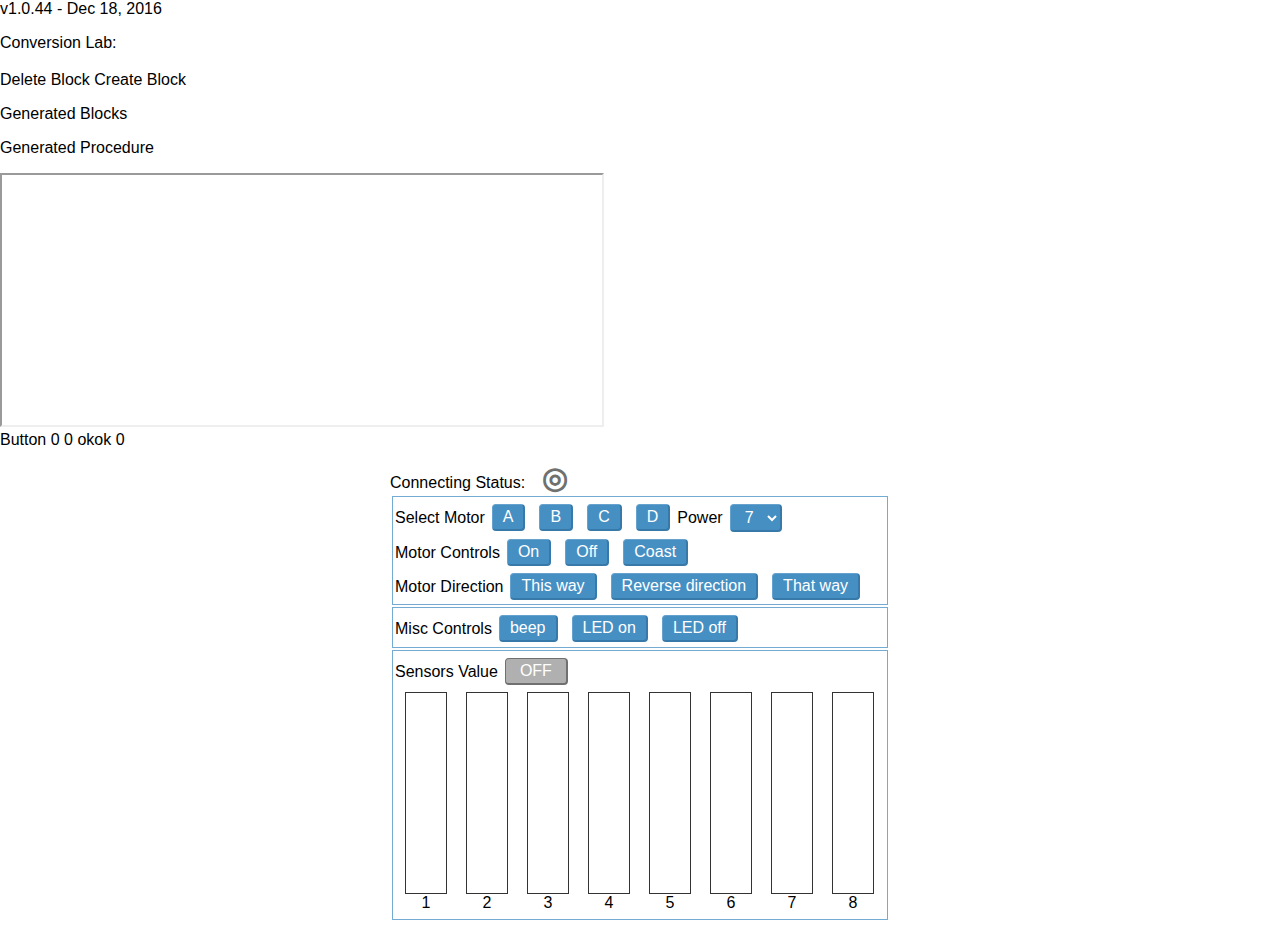
==== index.html @ de9c57f7 "Merge remote-tracking branch 'refs/remotes/origin/master' into gh-pages" ====
<!--
Update : 21 August 2015 - 5:51am
Update : 15 May 2015 - 4:30pm
Update : 3 April 2015 - 9:00am
Update : 27 March 2015 - 3:16pm
Update : 3 February 2015 - 2:18pm
Update : 17 December 2014 - 12:52am
Update : 8 December 2014 - 11:35pm
Update : 18 November 2014 - 6:50pm
Update : 28 October 2014 - 10:45am
Update : 24 October 2014 - 12:15am
Update : 21 October 2014 - 7:30am
Update : 12 September 2014 - 11:28pm
Update : 10 September 2014 - 5:03am
Update : 6 September 2014 - 5:57pm
Update : 2 September 2014 - 2:56am
Update : 29 August 2014 - 5:12am
Update : 19 August 2014 - 11:43pm
Update : 18 August 2014 - 6:38am
Update : 4 August 2014 - 4:36m
Update : 26 July 2014 - 2:28pm


-->

<!DOCTYPE html>
<html>
<head>
  <meta charset="utf-8">
  <meta name="google" value="notranslate">
  <title>Tinker</title>
  <link rel="stylesheet" type="text/css" href="css/common.css">
  <link rel="stylesheet" type="text/css" href="css/style.css">
  <link rel="stylesheet" type="text/css" href="css/spatial.css">
  <link rel="stylesheet" type="text/css" href="css/style.css">
  <link rel="stylesheet" type="text/css" href="css/animate.css">
  <link rel="stylesheet" type="text/css" href="css/tinker.css">

  <script type="text/javascript" src="js/mootools-core-1.3.2.js"></script>
  <script type="text/javascript" src="js/mootools-more-1.3.2.1.js"></script>
  <script type="text/javascript" src="js/Blob.js"></script>
  <script type="text/javascript" src="js/FileSaver.js"></script>
  <script type="text/javascript" src="js/setup.js"></script>

  <script type="text/javascript" src="js/soyutils.js"></script>
  <script type="text/javascript" src="js/common.js"></script>
  <script type="text/javascript" src="js/code.js"></script>
  <script type="text/javascript" src="js/fingerprint2.js"></script>

  <script type="text/javascript" src="js/storage.js"></script>

  <script type="text/javascript" src="js/spatial.js"></script>
  <script type="text/javascript" src="js/tinker.js"></script>
  <!--<script type="text/javascript" src="js/ByteCode.js"></script>-->
  <script type="text/javascript" src="js/init.js"></script>



	<script src="./dist/keyboard.js"></script>

	<script type="text/javascript">

		keyboardJS.bind('=', function(e) {
			console.log('= is pressed');
		});

	</script>


</head>
<body>

<div id="versionNO">v1.0.44 - Dec 18, 2016</div>

<div id="spatialContentTemplate" class="contentSpatial">
	<div class="mainArea">
		<p>Conversion Lab: </p>
		<h3></h3>
		<div class="wrapper spatialWrapper"></div>
	</div>
		<div class="control">
			<a class="deleteBlock">Delete Block</a>
			<a class="submit">Create Block</a>
		</div>
	<div class="procedure">
		<p>Generated Blocks</p>
	</div>
	<div class="exBlock">
		<p>Generated Procedure</p>
		<iframe class="iframe" style="width: 600px; height: 250px;"></iframe>
	</div>
</div>

  <script type="text/javascript">
    document.write(codepage.start({}, null,
        {lang: BlocklyApps.LANG,
         langSrc: BlocklyApps.languagePack()}));
  </script>

  <xml style="display: none">
  <block id="block_control_if_state_change" type="control_if_state_change" inline="false" class="rPiBlocks"></block>
  </xml>


  <category id="rPiBlocks">
    <category name="GoGo <-> Raspberry Pi Communication" class="rPiBlocks">
      <block type="key_value">
        <title name="key_name">Button</title>
        <value name="key_value_input">
          <block type="text"></block>
        </value>
      </block>
      <block type="control_if" id="13" inline="false">
        <value name="condition">
          <block type="key_value" id="14" inline="true">
            <field name="key_name">Button</field>
            <value name="key_value_input">
              <block type="text" id="15">
                <field name="TEXT"></field>
              </block>
            </value>
          </block>
        </value>
      </block>
      <block type="key_value_unrestricted">
        <value name="key_name">
          <block type="text"></block>
        </value>
        <value name="key_value_input">
          <block type="text"></block>
        </value>
      </block>
      <block type="send_string_message">
        <value name="message">
          <block type="text"></block>
        </value>
        <value name="topic">
          <block type="text"></block>
        </value>
      </block>
      <block type="send_number_message">
        <value name="message">
          <block type="math_number" >
            <field name="number">0</field>
          </block>
        </value>
        <value name="topic">
          <block type="text"></block>
        </value>
      </block>
    </category>
    <category name="Cloud Services" class="rPiBlocks">
      <block type="ifttt_trigger">
        <value name="message">
          <block type="math_number" >
            <field name="number">0</field>
          </block>
        </value>
        <value name="topic">
          <block type="text"></block>
        </value>
      </block>
      <block type="ifttt_trigger">
        <value name="message">
          <block type="text" ></block>
        </value>
        <value name="topic">
          <block type="text"></block>
        </value>
      </block>
      <block type="telegram_message">
        <text class="blocklyText">okok</text>
        <value name="message">
          <block type="math_number" >
            <field name="number">0</field>
          </block>
        </value>
      </block>
      <block type="telegram_message">
        <title name="message_type">Message</title>
        <value name="message">
          <block type="text" ></block>
        </value>
      </block>
      <block type="if_telegram_message">
        <value name="key_value_input">
          <block type="text"></block>
        </value>
      </block>
    </category>
    <category name="Text message" class="rPiBlocks">
      <!-- <block type="use_sms"></block> -->
      <block type="send_sms">
        <value name="number">
          <block type="text"></block>
        </value>
        <value name="message">
          <block type="text"></block>
        </value>
      </block>
    </category>
    <category name="Send E-mail" class="rPiBlocks">
      <block type="send_email">
        <value name="email">
          <block type="text"></block>
        </value>
        <value name="title">
          <block type="text"></block>
        </value>
        <value name="body">
          <block type="text"></block>
        </value>
      </block>
    </category>
    <category name="RFID" class="rPiBlocks">
      <block type="userfid"></block>
      <block type="read_from_rfid"></block>
      <block type="write_to_rfid"></block>
    </category>
    <category name="Finger Scan" class="rPiBlocks">
      <block type="use_finer_scan"></block>
      <block type="identify_finger"></block>
      <block type="enroll_finger"></block>
    </category>
    <category name="Camera" class="rPiBlocks">
      <block type="use_camera"></block>
      <block type="close_camera"></block>
      <block type="start_find_face"></block>
      <block type="stop_find_face"></block>
      <block type="found_face"></block>
      <block type="take_snapshot"></block>
      <block type="camera_is_on"></block>
      <block type="find_face_is_on"></block>
    </category>
    <category name="Sound" class="rPiBlocks">
      <block type="play_sound" inline="true">
        <value name="string">
          <block type="text"></block>
        </value>
      </block>
      <block type="stop_sound"></block>
      <block type="say" inline="true">
        <value name="string">
          <block type="text"></block>
        </value>
      </block>
    </category>
    <category name="Image" class="rPiBlocks">
      <block type="show_image" inline="true">
        <value name="string">
          <block type="text"></block>
        </value>
      </block>
      <block type="hide_image"></block>
      <block type="screen_tapped"></block>
    </category>
    <category name="Data recording" class="rPiBlocks">
      <block type="record_as" inline="true">
        <value name="string">
          <block type="text"></block>
        </value>
      </block>
    </category>
  </category>


  <xml id="toolbox" style="display: none">
    <category name="Common Blocks ">
      <block type="math_number" x="-4" y="201">
        <title name="number">500</title>
      </block>
      <block type="input_sensor" x="-9" y="170">
        <title name="sensor">1</title>
      </block>
      <block type="math_equal" id="32" inline="true">
        <field name="cond">&gt;</field>
        <value name="left">
          <block type="input_sensor" id="53">
            <field name="sensor">1</field>
          </block>
        </value>
        <value name="right">
          <block type="math_number" id="68">
            <field name="number">500</field>
          </block>
        </value>
      </block>
      <block type="action_beep" x="40" y="98"></block>
      <block type="display_number">
        <value name="value">
          <block type="math_number">
            <title name="number">1</title>
          </block>
        </value>
      </block>
      <block type="action_wait">
        <value name="NAME">
          <block type="math_number">
            <title name="number">1</title>
          </block>
        </value>
      </block>
      <block type="action_motor" x="26" y="265">
        <title name="a">a</title>
        <title name="b"></title>
        <title name="c"></title>
        <title name="d"></title>
      </block>
      <block type="motor_action_turn" x="34" y="229">
        <title name="turn">on</title>
      </block>
      <block type="motor_action_thisway" x="119" y="159">
        <title name="clockwise">cw</title>
      </block>
      <block type="control_if" inline="false" x="78" y="56">
        <value name="condition">
          <block type="math_equal" id="32" inline="true">
            <field name="cond">&gt;</field>
            <value name="left">
              <block type="input_sensor" id="53">
                <field name="sensor">1</field>
              </block>
            </value>
            <value name="right">
              <block type="math_number" id="68">
                <field name="number">500</field>
              </block>
            </value>
          </block>
        </value>
      </block>
      <block id="block_control_ifelse" type="control_ifelse" inline="false" x="72" y="152">
        <value name="condition">
          <block type="math_equal" id="32" inline="true">
            <field name="cond">&gt;</field>
            <value name="left">
              <block type="input_sensor" id="53">
                <field name="sensor">1</field>
              </block>
            </value>
            <value name="right">
              <block type="math_number" id="68">
                <field name="number">500</field>
              </block>
            </value>
          </block>
        </value>
      </block>
      <!--<block type="control_if_state_change" inline="false" ></block>-->
      <block type="control_forever" x="247" y="450"></block>
    </category>
    <category name=" "></category>
    <category name="Program Control">
      <block type="control_forever" x="94" y="432"></block>
      <block type="control_repeat" inline="true" x="86" y="323">
        <value name="times">
          <block type="math_number">
            <title name="number">10</title>
          </block>
        </value>
      </block>
      <block type="control_if" inline="false" x="78" y="56">
        <value name="condition">
          <block type="math_equal" id="32" inline="true">
            <field name="cond">&gt;</field>
            <value name="left">
              <block type="input_sensor" id="53">
                <field name="sensor">1</field>
              </block>
            </value>
            <value name="right">
              <block type="math_number" id="68">
                <field name="number">500</field>
              </block>
            </value>
          </block>
        </value>
      </block>
      <block id="block_control_ifelse" type="control_ifelse" inline="false" x="72" y="152">
        <value name="condition">
          <block type="math_equal" id="32" inline="true">
            <field name="cond">&gt;</field>
            <value name="left">
              <block type="input_sensor" id="53">
                <field name="sensor">1</field>
              </block>
            </value>
            <value name="right">
              <block type="math_number" id="68">
                <field name="number">500</field>
              </block>
            </value>
          </block>
        </value>
      </block>
      <block type="control_if_state_change" inline="false" >
        <value name="condition">
          <block type="math_equal" id="32" inline="true">
            <field name="cond">&gt;</field>
            <value name="left">
              <block type="input_sensor" id="53">
                <field name="sensor">1</field>
              </block>
            </value>
            <value name="right">
              <block type="math_number" id="68">
                <field name="number">500</field>
              </block>
            </value>
          </block>
        </value>
      </block>
      <block type="control_waituntil" inline="false" x="87" y="274">
        <value name="NAME">
          <block type="math_equal" id="32" inline="true">
            <field name="cond">&gt;</field>
            <value name="left">
              <block type="input_sensor" id="53">
                <field name="sensor">1</field>
              </block>
            </value>
            <value name="right">
              <block type="math_number" id="68">
                <field name="number">500</field>
              </block>
            </value>
          </block>
        </value>
      </block>
      <block type="procedure_stop"></block>
      <block type="action_settickrate">
        <value name="NAME">
          <block type="math_number">
            <title name="number">10</title>
          </block>
        </value>
        <next>
          <block type="control_when_ticked" x="94" y="432"></block>
        </next>
      </block>
      <block type="control_if_ticked" x="94" y="432"></block>
    </category>
    <category name="Math">
      <block type="math_number" x="13" y="10">
        <title name="number">0</title>
      </block>
      <block type="math_random" x="14" y="44"></block>
      <block type="math_equal" inline="true" x="-21" y="92">
        <title name="cond">=</title>
      </block>
      <block type="math_in_between">
        <value name="lower">
          <block type="math_number" >
            <field name="number">0</field>
          </block>
        </value>
        <value name="upper">
          <block type="math_number" >
            <field name="number">100</field>
          </block>
        </value>
      </block>
      <block type="variable_increase_by">
        <value name="increment">
          <block type="math_number" >
            <field name="number">1</field>
          </block>
        </value>
      </block>
      <block type="variable_decrease_by">
        <value name="increment">
          <block type="math_number" >
            <field name="number">1</field>
          </block>
        </value>
      </block>
      <block type="math_operator" inline="true" x="28" y="147">
        <title name="op">+</title>
      </block>
      <block type="math_andor" inline="true" x="35" y="202">
        <title name="andor">and</title>
      </block>
      <block type="math_not" inline="false" x="42" y="257"></block>
    </category>
    <category name="Sensing">
      <block type="input_sensor" x="59" y="49">
        <title name="sensor">1</title>
      </block>
      <block type="control_if" id="3" inline="false">
        <value name="condition">
          <block type="math_equal" id="32" inline="true">
            <field name="cond">&gt;</field>
            <value name="left">
              <block type="input_sensor" id="53">
                <field name="sensor">1</field>
              </block>
            </value>
            <value name="right">
              <block type="math_number" id="68">
                <field name="number">500</field>
              </block>
            </value>
          </block>
        </value>
      </block>
    </category>
    <category name="DC Motor">
      <block type="action_motor" x="133" y="331"></block>
      <block type="action_motor_is_on" x="133" y="331"></block>
      <block type="motor_action_turn" x="122" y="51">
        <title name="turn">on</title>
      </block>
      <!--<block type="motor_action_onfor" x="120" y="102"><title name="second">1</title></block>-->
      <block type="motor_action_onfor">
        <value name="value">
          <block type="math_number">
            <title name="number">1</title>
          </block>
        </value>
      </block>
      <block type="motor_action_thisway" x="119" y="159">
        <title name="clockwise">cw</title>
      </block>
      <block type="motor_action_rd" x="116" y="214"></block>
      <block type="motor_action_power" x="119" y="263">
        <value name="power">
          <block type="math_number">
            <title name="number">100</title>
          </block>
        </value>
      </block>
    </category>
    <category name="Servo Motor">
      <block type="action_motor" x="133" y="331">
        <title name="a">a</title>
        <title name="b"></title>
        <title name="c"></title>
        <title name="d"></title>
      </block>
      <block type="servo_seth" x="116" y="214">
        <value name="heading">
          <block type="math_number">
            <title name="number">10</title>
          </block>
        </value>
      </block>
      <block type="servo_lt" x="116" y="214">
        <value name="heading">
          <block type="math_number">
            <title name="number">10</title>
          </block>
        </value>
      </block>
      <block type="servo_rt" x="116" y="214">
        <value name="heading">
          <block type="math_number">
            <title name="number">10</title>
          </block>
        </value>
      </block>
    </category>
    <category name="Other Actions">
      <block type="action_beep" x="133" y="62"></block>
      <block type="action_led" x="132" y="115">
        <title name="onoff">on</title>
      </block>
    </category>
    <category name="Time">
      <block type="action_wait">
        <value name="NAME">
          <block type="math_number">
            <title name="number">1</title>
          </block>
        </value>
      </block>
      <block type="action_gettimer" x="136" y="231"></block>
      <block type="action_reset_timer" x="136" y="280"></block>
      <block type="action_settickrate">
        <value name="NAME">
          <block type="math_number">
            <title name="number">10</title>
          </block>
        </value>
      </block>
      <block type="action_ticked"></block>
      <block type="action_gettickcount"></block>
      <block type="action_cleartick"></block>
    </category>
    <category name="Infrared Remote Control">
      <block type="input__output__storage_new_ir" x="47" y="379"></block>
      <block type="input__output__storage_get_ir" x="51" y="425"></block>
    </category>
    <category id="addOnModules" name="Add-on Modules">
      <category name="Clock and Calendar Module">
        <block type="clock_date">
          <title name="date">4</title>
        </block>

        <block type="procedures_defreturn" id="24" inline="true" collapsed="true" x="317" y="278">
          <mutation>
            <arg name="start hour"></arg>
            <arg name="start minute"></arg>
            <arg name="end hour"></arg>
            <arg name="end minute"></arg>
          </mutation>
          <field name="NAME">time between</field>
          <statement name="STACK">
            <block type="variables_set" id="25" inline="false">
              <field name="VAR">get hour</field>
              <value name="VALUE">
                <block type="clock_date" id="26">
                  <field name="date">2</field>
                </block>
              </value>
              <next>
                <block type="variables_set" id="27" inline="false">
                  <field name="VAR">get min</field>
                  <value name="VALUE">
                    <block type="clock_date" id="28">
                      <field name="date">1</field>
                    </block>
                  </value>
                </block>
              </next>
            </block>
          </statement>
          <value name="RETURN">
            <block type="math_andor" id="29" inline="true">
              <field name="andor">and</field>
              <value name="left">
                <block type="math_andor" id="30" inline="true">
                  <field name="andor">and</field>
                  <value name="left">
                    <block type="math_equal" id="31" inline="true">
                      <field name="cond">&gt;=</field>
                      <value name="left">
                        <block type="variables_get" id="32">
                          <field name="VAR">get hour</field>
                        </block>
                      </value>
                      <value name="right">
                        <block type="variables_get" id="33">
                          <field name="VAR">start hour</field>
                        </block>
                      </value>
                    </block>
                  </value>
                  <value name="right">
                    <block type="math_equal" id="34" inline="true">
                      <field name="cond">&gt;=</field>
                      <value name="left">
                        <block type="variables_get" id="35">
                          <field name="VAR">get min</field>
                        </block>
                      </value>
                      <value name="right">
                        <block type="variables_get" id="36">
                          <field name="VAR">start minute</field>
                        </block>
                      </value>
                    </block>
                  </value>
                </block>
              </value>
              <value name="right">
                <block type="math_andor" id="37" inline="true">
                  <field name="andor">and</field>
                  <value name="left">
                    <block type="math_equal" id="38" inline="true">
                      <field name="cond">&lt;=</field>
                      <value name="left">
                        <block type="variables_get" id="39">
                          <field name="VAR">get hour</field>
                        </block>
                      </value>
                      <value name="right">
                        <block type="variables_get" id="40">
                          <field name="VAR">end hour</field>
                        </block>
                      </value>
                    </block>
                  </value>
                  <value name="right">
                    <block type="math_equal" id="41" inline="true">
                      <field name="cond">&lt;=</field>
                      <value name="left">
                        <block type="variables_get" id="42">
                          <field name="VAR">get min</field>
                        </block>
                      </value>
                      <value name="right">
                        <block type="variables_get" id="43">
                          <field name="VAR">end minute</field>
                        </block>
                      </value>
                    </block>
                  </value>
                </block>
              </value>
            </block>
          </value>
        </block>
      </category>
      <category name="Display Modlue">
        <block type="display_text">
          <title name="text">text</title>
        </block>
        <block type="display_number">
          <value name="value">
            <block type="math_number">
              <title name="number">1</title>
            </block>
          </value>
        </block>
        <block type="display_movecursor">
          <title name="num">position</title>
        </block>
        <block type="display_clearscreen"></block>
      </category>
      <category name="Voice Recorder">
        <block type="recorder_play"></block>
        <block type="recorder_next"></block>
        <block type="recorder_prev"></block>
        <block type="recorder_select">
          <title name="track">N</title>
        </block>
        <block type="recorder_eraseall"></block>
      </category>
      <category name="I2C Extension">
        <block type="i2c_write" inline="true">
          <value name="value">
            <block type="math_number">
              <title name="number">0</title>
            </block>
          </value>
          <value name="reg_addr">
            <block type="math_number">
              <title name="number">0</title>
            </block>
          </value>
          <value name="i2c_addr">
            <block type="math_number">
              <title name="number">0</title>
            </block>
          </value>
        </block>
        <block type="i2c_read">
          <value name="reg_addr">
            <block type="math_number">
              <title name="number">0</title>
            </block>
          </value>
          <value name="i2c_addr">
            <block type="math_number">
              <title name="number">0</title>
            </block>
          </value>
        </block>
        <block type="procedures_defreturn" id="204" inline="false" collapsed="true" x="-1145" y="-199">
          <mutation></mutation>
          <field name="NAME">temperature (DHT11)</field>
          <statement name="STACK">
            <block type="i2c_write" id="189" inline="true">
              <value name="value">
                <block type="math_number" id="190">
                  <field name="number">11</field>
                </block>
              </value>
              <value name="reg_addr">
                <block type="math_number" id="191">
                  <field name="number">1</field>
                </block>
              </value>
              <value name="i2c_addr">
                <block type="math_number" id="192">
                  <field name="number">192</field>
                </block>
              </value>
              <next>
                <block type="action_wait" id="199" inline="true">
                  <value name="NAME">
                    <block type="math_number" id="200">
                      <field name="number">2</field>
                    </block>
                  </value>
                </block>
              </next>
            </block>
          </statement>
          <value name="RETURN">
            <block type="i2c_read" id="195" inline="true">
              <value name="reg_addr">
                <block type="math_number" id="196">
                  <field name="number">9</field>
                </block>
              </value>
              <value name="i2c_addr">
                <block type="math_number" id="197">
                  <field name="number">192</field>
                </block>
              </value>
            </block>
          </value>
        </block>
        <block type="procedures_defreturn" id="204" inline="false" collapsed="true" x="-1145" y="-199">
          <mutation></mutation>
          <field name="NAME">Relative Humidity (DHT11)</field>
          <statement name="STACK">
            <block type="i2c_write" id="189" inline="true">
              <value name="value">
                <block type="math_number" id="190">
                  <field name="number">11</field>
                </block>
              </value>
              <value name="reg_addr">
                <block type="math_number" id="191">
                  <field name="number">1</field>
                </block>
              </value>
              <value name="i2c_addr">
                <block type="math_number" id="192">
                  <field name="number">192</field>
                </block>
              </value>
              <next>
                <block type="action_wait" id="199" inline="true">
                  <value name="NAME">
                    <block type="math_number" id="200">
                      <field name="number">2</field>
                    </block>
                  </value>
                </block>
              </next>
            </block>
          </statement>
          <value name="RETURN">
            <block type="i2c_read" id="195" inline="true">
              <value name="reg_addr">
                <block type="math_number" id="196">
                  <field name="number">11</field>
                </block>
              </value>
              <value name="i2c_addr">
                <block type="math_number" id="197">
                  <field name="number">192</field>
                </block>
              </value>
            </block>
          </value>
        </block>
        <block type="procedures_defreturn" id="125" inline="false" collapsed="true" x="-12" y="240">
          <mutation></mutation>
          <field name="NAME">Ultrasonic Distance</field>
          <statement name="STACK">
            <block type="i2c_write" id="82" inline="true">
              <value name="value">
                <block type="math_number" id="83">
                  <field name="number">4</field>
                </block>
              </value>
              <value name="reg_addr">
                <block type="math_number" id="84">
                  <field name="number">1</field>
                </block>
              </value>
              <value name="i2c_addr">
                <block type="math_number" id="85">
                  <field name="number">192</field>
                </block>
              </value>
              <next>
                <block type="action_wait" id="86" inline="true">
                  <value name="NAME">
                    <block type="math_number" id="87">
                      <field name="number">5</field>
                    </block>
                  </value>
                </block>
              </next>
            </block>
          </statement>
          <value name="RETURN">
            <block type="math_operator" id="135" inline="true">
              <field name="op">+</field>
              <value name="1stNum">
                <block type="i2c_read" id="89" inline="true">
                  <value name="reg_addr">
                    <block type="math_number" id="90">
                      <field name="number">13</field>
                    </block>
                  </value>
                  <value name="i2c_addr">
                    <block type="math_number" id="91">
                      <field name="number">192</field>
                    </block>
                  </value>
                </block>
              </value>
              <value name="2ndNum">
                <block type="math_operator" id="93" inline="true">
                  <field name="op">×</field>
                  <value name="1stNum">
                    <block type="i2c_read" id="94" inline="true">
                      <value name="reg_addr">
                        <block type="math_number" id="95">
                          <field name="number">14</field>
                        </block>
                      </value>
                      <value name="i2c_addr">
                        <block type="math_number" id="96">
                          <field name="number">192</field>
                        </block>
                      </value>
                    </block>
                  </value>
                  <value name="2ndNum">
                    <block type="math_number" id="97">
                      <field name="number">256</field>
                    </block>
                  </value>
                </block>
              </value>
            </block>
          </value>
        </block>
        <block type="procedures_defreturn" id="125" inline="false" collapsed="true" x="-12" y="240">
          <mutation></mutation>
          <field name="NAME">Waterflow Counter</field>
          <statement name="STACK">
            <block type="i2c_write" id="82" inline="true">
              <value name="value">
                <block type="math_number" id="83">
                  <field name="number">12</field>
                </block>
              </value>
              <value name="reg_addr">
                <block type="math_number" id="84">
                  <field name="number">1</field>
                </block>
              </value>
              <value name="i2c_addr">
                <block type="math_number" id="85">
                  <field name="number">192</field>
                </block>
              </value>
              <next>
                <block type="action_wait" id="86" inline="true">
                  <value name="NAME">
                    <block type="math_number" id="87">
                      <field name="number">5</field>
                    </block>
                  </value>
                </block>
              </next>
            </block>
          </statement>
          <value name="RETURN">
            <block type="math_operator" id="135" inline="true">
              <field name="op">+</field>
              <value name="1stNum">
                <block type="i2c_read" id="89" inline="true">
                  <value name="reg_addr">
                    <block type="math_number" id="90">
                      <field name="number">17</field>
                    </block>
                  </value>
                  <value name="i2c_addr">
                    <block type="math_number" id="91">
                      <field name="number">192</field>
                    </block>
                  </value>
                </block>
              </value>
              <value name="2ndNum">
                <block type="math_operator" id="93" inline="true">
                  <field name="op">×</field>
                  <value name="1stNum">
                    <block type="i2c_read" id="94" inline="true">
                      <value name="reg_addr">
                        <block type="math_number" id="95">
                          <field name="number">18</field>
                        </block>
                      </value>
                      <value name="i2c_addr">
                        <block type="math_number" id="96">
                          <field name="number">192</field>
                        </block>
                      </value>
                    </block>
                  </value>
                  <value name="2ndNum">
                    <block type="math_number" id="97">
                      <field name="number">256</field>
                    </block>
                  </value>
                </block>
              </value>
            </block>
          </value>
        </block>
        <block type="procedures_defreturn" id="683" inline="false" collapsed="true" x="721" y="13">
          <mutation></mutation>
          <field name="NAME">DS18B20 Count</field>
          <statement name="STACK">
            <block type="i2c_write" id="684" inline="true">
              <value name="value">
                <block type="math_number" id="685">
                  <field name="number">14</field>
                </block>
              </value>
              <value name="reg_addr">
                <block type="math_number" id="686">
                  <field name="number">1</field>
                </block>
              </value>
              <value name="i2c_addr">
                <block type="math_number" id="687">
                  <field name="number">192</field>
                </block>
              </value>
              <next>
                <block type="action_wait" id="688" inline="true">
                  <value name="NAME">
                    <block type="math_number" id="689">
                      <field name="number">10</field>
                    </block>
                  </value>
                </block>
              </next>
            </block>
          </statement>
          <value name="RETURN">
            <block type="i2c_read" id="690" inline="true">
              <value name="reg_addr">
                <block type="math_number" id="691">
                  <field name="number">21</field>
                </block>
              </value>
              <value name="i2c_addr">
                <block type="math_number" id="692">
                  <field name="number">192</field>
                </block>
              </value>
            </block>
          </value>
        </block>
        <block type="procedures_defreturn" id="694" inline="false" collapsed="true" x="709" y="173">
          <mutation>
            <arg name="Sensor Index"></arg>
          </mutation>
          <field name="NAME">temperature (DS18B20)</field>
          <statement name="STACK">
            <block type="i2c_write" id="695" inline="true">
              <value name="value">
                <block type="math_number" id="696">
                  <field name="number">14</field>
                </block>
              </value>
              <value name="reg_addr">
                <block type="math_number" id="697">
                  <field name="number">1</field>
                </block>
              </value>
              <value name="i2c_addr">
                <block type="math_number" id="698">
                  <field name="number">192</field>
                </block>
              </value>
              <next>
                <block type="action_wait" id="699" inline="true">
                  <value name="NAME">
                    <block type="math_number" id="700">
                      <field name="number">10</field>
                    </block>
                  </value>
                </block>
              </next>
            </block>
          </statement>
          <value name="RETURN">
            <block type="i2c_read" id="701" inline="true">
              <value name="reg_addr">
                <block type="math_operator" id="702" inline="true">
                  <field name="op">+</field>
                  <value name="1stNum">
                    <block type="math_number" id="703">
                      <field name="number">22</field>
                    </block>
                  </value>
                  <value name="2ndNum">
                    <block type="math_operator" id="704" inline="true">
                      <field name="op">×</field>
                      <value name="1stNum">
                        <block type="variables_get" id="705">
                          <field name="VAR">Sensor Index</field>
                        </block>
                      </value>
                      <value name="2ndNum">
                        <block type="math_number" id="706">
                          <field name="number">2</field>
                        </block>
                      </value>
                    </block>
                  </value>
                </block>
              </value>
              <value name="i2c_addr">
                <block type="math_number" id="707">
                  <field name="number">192</field>
                </block>
              </value>
            </block>
          </value>
        </block>
        <block type="procedures_defreturn" id="60" inline="false" collapsed="true" x="649" y="267">
          <mutation></mutation>
          <field name="NAME">Dust Level</field>
          <statement name="STACK">
            <block type="i2c_write" id="61" inline="true">
              <value name="value">
                <block type="math_number" id="62">
                  <field name="number">15</field>
                </block>
              </value>
              <value name="reg_addr">
                <block type="math_number" id="63">
                  <field name="number">1</field>
                </block>
              </value>
              <value name="i2c_addr">
                <block type="math_number" id="64">
                  <field name="number">192</field>
                </block>
              </value>
              <next>
                <block type="action_wait" id="65" inline="true">
                  <value name="NAME">
                    <block type="math_number" id="66">
                      <field name="number">10</field>
                    </block>
                  </value>
                </block>
              </next>
            </block>
          </statement>
          <value name="RETURN">
            <block type="math_operator" id="67" inline="true">
              <field name="op">+</field>
              <value name="1stNum">
                <block type="i2c_read" id="68" inline="true">
                  <value name="reg_addr">
                    <block type="math_number" id="69">
                      <field name="number">7</field>
                    </block>
                  </value>
                  <value name="i2c_addr">
                    <block type="math_number" id="70">
                      <field name="number">192</field>
                    </block>
                  </value>
                </block>
              </value>
              <value name="2ndNum">
                <block type="math_operator" id="71" inline="true">
                  <field name="op">×</field>
                  <value name="1stNum">
                    <block type="i2c_read" id="72" inline="true">
                      <value name="reg_addr">
                        <block type="math_number" id="73">
                          <field name="number">8</field>
                        </block>
                      </value>
                      <value name="i2c_addr">
                        <block type="math_number" id="74">
                          <field name="number">192</field>
                        </block>
                      </value>
                    </block>
                  </value>
                  <value name="2ndNum">
                    <block type="math_number" id="75">
                      <field name="number">256</field>
                    </block>
                  </value>
                </block>
              </value>
            </block>
          </value>
        </block>
      </category>


    </category>
    <category name=" "></category>
    <category name="Variables" custom="VARIABLE"></category>
    <category name="Procedures" custom="PROCEDURE"></category>
    <category name=" "></category>
    <category name="Examples">
      <category name="GoGo Examples">
        <category name="Beep every 1 second 10 times">
          <block type="control_repeat" inline="true" x="22" y="142">
            <value name="times">
              <block type="math_number">
                <title name="number">10</title>
              </block>
            </value>
            <statement name="do">
              <block type="action_beep">
                <next>
                  <block type="action_wait">
                    <value name="NAME">
                      <block type="math_number">
                        <title name="number">1</title>
                      </block>
                    </value>
                  </block>
                </next>
              </block>
            </statement>
          </block>
        </category>
        <category name="Beep when switch pressed">
          <block type="control_forever" id="144">
            <statement name="do">
              <block type="control_if" id="153" inline="false">
                <value name="condition">
                  <block type="math_equal" id="154" inline="true">
                    <field name="cond">&gt;</field>
                    <value name="left">
                      <block type="input_sensor" id="155">
                        <field name="sensor">1</field>
                      </block>
                    </value>
                    <value name="right">
                      <block type="math_number" id="156">
                        <field name="number">500</field>
                      </block>
                    </value>
                  </block>
                </value>
                <statement name="statement">
                  <block type="action_beep" id="147"></block>
                </statement>
              </block>
            </statement>
          </block>
        </category>
        <category name="Button-set controlling motor">
          <block type="control_forever" id="144">
            <statement name="do">
              <block type="control_if" id="208" inline="false">
                <value name="condition">
                  <block type="math_in_between" id="221" inline="true">
                    <value name="input">
                      <block type="input_sensor" id="210">
                        <field name="sensor">1</field>
                      </block>
                    </value>
                    <value name="lower">
                      <block type="math_number" id="222">
                        <field name="number">450</field>
                      </block>
                    </value>
                    <value name="upper">
                      <block type="math_number" id="223">
                        <field name="number">550</field>
                      </block>
                    </value>
                  </block>
                </value>
                <statement name="statement">
                  <block type="action_motor" id="233">
                    <field name="a">TRUE</field>
                    <field name="b">FALSE</field>
                    <field name="c">FALSE</field>
                    <field name="d">FALSE</field>
                    <next>
                      <block type="motor_action_turn" id="243">
                        <field name="turn">on</field>
                      </block>
                    </next>
                  </block>
                </statement>
              </block>
            </statement>
          </block>
        </category>
        <category name="IR Remote Contol Example">
          <block type="control_forever" id="3">
            <statement name="do">
              <block type="control_if" id="40" inline="false">
                <value name="condition">
                  <block type="input__output__storage_new_ir" id="46"></block>
                </value>
                <statement name="statement">
                  <block type="variables_set" id="49" inline="false">
                    <field name="VAR">command</field>
                    <value name="VALUE">
                      <block type="input__output__storage_get_ir" id="52"></block>
                    </value>
                    <next>
                      <block type="control_if" id="77" inline="false">
                        <value name="condition">
                          <block type="math_equal" id="41" inline="true">
                            <field name="cond">=</field>
                            <value name="left">
                              <block type="variables_get" id="85">
                                <field name="VAR">command</field>
                              </block>
                            </value>
                            <value name="right">
                              <block type="math_number" id="43">
                                <field name="number">1</field>
                              </block>
                            </value>
                          </block>
                        </value>
                        <statement name="statement">
                          <block type="action_beep" id="88"></block>
                        </statement>
                        <next>
                          <block type="control_if" id="89" inline="false">
                            <value name="condition">
                              <block type="math_equal" id="90" inline="true">
                                <field name="cond">=</field>
                                <value name="left">
                                  <block type="variables_get" id="91">
                                    <field name="VAR">command</field>
                                  </block>
                                </value>
                                <value name="right">
                                  <block type="math_number" id="92">
                                    <field name="number">2</field>
                                  </block>
                                </value>
                              </block>
                            </value>
                            <statement name="statement">
                              <block type="action_led" id="96">
                                <field name="onoff">on</field>
                              </block>
                            </statement>
                          </block>
                        </next>
                      </block>
                    </next>
                  </block>
                </statement>
              </block>
            </statement>
          </block>
        </category>
      </category>
      <category name="Raspberry PI Examples">
        <category name="Tap screen to change the display image">
          <block type="control_forever" id="3">
            <statement name="do">
              <block type="control_ifelse" id="4" inline="false">
                <value name="condition">
                  <block type="screen_tapped" id="5"></block>
                </value>
                <statement name="if">
                  <block type="show_image" id="6" inline="true">
                    <value name="string">
                      <block type="text" id="7">
                        <field name="TEXT">pet_smile</field>
                      </block>
                    </value>
                  </block>
                </statement>
                <statement name="else">
                  <block type="show_image" id="8" inline="true">
                    <value name="string">
                      <block type="text" id="9">
                        <field name="TEXT">pet_idle</field>
                      </block>
                    </value>
                  </block>
                </statement>
                <next>
                  <block type="action_wait" id="10" inline="true">
                    <value name="NAME">
                      <block type="math_number" id="11">
                        <field name="number">10</field>
                      </block>
                    </value>
                  </block>
                </next>
              </block>
            </statement>
          </block>
        </category>
        <category name="Face Detection">
          <block type="use_camera" id="142">
            <next>
              <block type="start_find_face" id="143">
                <next>
                  <block type="control_forever" id="144">
                    <statement name="do">
                      <block type="control_if" id="145" inline="false">
                        <value name="condition">
                          <block type="found_face" id="146"></block>
                        </value>
                        <statement name="statement">
                          <block type="take_snapshot" id="147">
                            <next>
                              <block type="show_image" id="148" inline="true">
                                <value name="string">
                                  <block type="text" id="149">
                                    <field name="TEXT">pet_smile</field>
                                  </block>
                                </value>
                                <next>
                                  <block type="say" id="150" inline="true">
                                    <value name="string">
                                      <block type="text" id="151">
                                        <field name="TEXT">Hello James</field>
                                      </block>
                                    </value>
                                    <next>
                                      <block type="action_motor" id="152">
                                        <field name="a">TRUE</field>
                                        <field name="b">FALSE</field>
                                        <field name="c">FALSE</field>
                                        <field name="d">FALSE</field>
                                        <next>
                                          <block type="motor_action_turn" id="153">
                                            <field name="turn">on</field>
                                            <next>
                                              <block type="action_wait" id="154" inline="true">
                                                <value name="NAME">
                                                  <block type="math_number" id="155">
                                                    <field name="number">20</field>
                                                  </block>
                                                </value>
                                                <next>
                                                  <block type="show_image" id="156" inline="true">
                                                    <value name="string">
                                                      <block type="text" id="157">
                                                        <field name="TEXT">pet_idle</field>
                                                      </block>
                                                    </value>
                                                    <next>
                                                      <block type="motor_action_turn" id="158">
                                                        <field name="turn">off</field>
                                                      </block>
                                                    </next>
                                                  </block>
                                                </next>
                                              </block>
                                            </next>
                                          </block>
                                        </next>
                                      </block>
                                    </next>
                                  </block>
                                </next>
                              </block>
                            </next>
                          </block>
                        </statement>
                        <next>
                          <block type="action_wait" id="159" inline="true">
                            <value name="NAME">
                              <block type="math_number" id="160">
                                <field name="number">10</field>
                              </block>
                            </value>
                          </block>
                        </next>
                      </block>
                    </statement>
                  </block>
                </next>
              </block>
            </next>
          </block>
        </category>
        <category name="Text-to-speech">
          <block type="control_forever" id="15">
            <statement name="do">
              <block type="control_if" id="16" inline="false">
                <value name="condition">
                  <block type="screen_tapped" id="17"></block>
                </value>
                <statement name="statement">
                  <block type="show_image" id="18" inline="true">
                    <value name="string">
                      <block type="text" id="19">
                        <field name="TEXT">pet_smile</field>
                      </block>
                    </value>
                    <next>
                      <block type="say" id="20" inline="true">
                        <value name="string">
                          <block type="text" id="21">
                            <field name="TEXT">Hello James</field>
                          </block>
                        </value>
                        <next>
                          <block type="action_motor" id="22">
                            <field name="a">TRUE</field>
                            <field name="b">TRUE</field>
                            <field name="c">FALSE</field>
                            <field name="d">FALSE</field>
                            <next>
                              <block type="motor_action_turn" id="23">
                                <field name="turn">on</field>
                                <next>
                                  <block type="action_wait" id="24" inline="true">
                                    <value name="NAME">
                                      <block type="math_number" id="25">
                                        <field name="number">20</field>
                                      </block>
                                    </value>
                                    <next>
                                      <block type="show_image" id="26" inline="true">
                                        <value name="string">
                                          <block type="text" id="27">
                                            <field name="TEXT">pet_idle</field>
                                          </block>
                                        </value>
                                        <next>
                                          <block type="motor_action_turn" id="28">
                                            <field name="turn">off</field>
                                          </block>
                                        </next>
                                      </block>
                                    </next>
                                  </block>
                                </next>
                              </block>
                            </next>
                          </block>
                        </next>
                      </block>
                    </next>
                  </block>
                </statement>
                <next>
                  <block type="action_wait" id="29" inline="true">
                    <value name="NAME">
                      <block type="math_number" id="30">
                        <field name="number">5</field>
                      </block>
                    </value>
                  </block>
                </next>
              </block>
            </statement>
          </block>
        </category>
        <category name="Data Logging">
          <block type="control_forever" id="91">
            <statement name="do">
              <block type="record_as" id="92" inline="true">
                <value name="expression">
                  <block type="input_sensor" id="93">
                    <field name="sensor">1</field>
                  </block>
                </value>
                <value name="string">
                  <block type="text" id="94">
                    <field name="TEXT">light</field>
                  </block>
                </value>
                <next>
                  <block type="action_wait" id="95" inline="true">
                    <value name="NAME">
                      <block type="math_number" id="96">
                        <field name="number">20</field>
                      </block>
                    </value>
                  </block>
                </next>
              </block>
            </statement>
          </block>
        </category>
        <category name="Gmail">
          <block type="control_forever" id="98">
            <statement name="do">
              <block type="control_if" id="99" inline="false">
                <value name="condition">
                  <block type="math_equal" id="100" inline="true">
                    <field name="cond">&gt;</field>
                    <value name="left">
                      <block type="input_sensor" id="101">
                        <field name="sensor">1</field>
                      </block>
                    </value>
                    <value name="right">
                      <block type="math_number" id="102">
                        <field name="number">500</field>
                      </block>
                    </value>
                  </block>
                </value>
                <statement name="statement">
                  <block type="action_beep" id="103">
                    <next>
                      <block type="send_email" id="104" inline="true">
                        <value name="email">
                          <block type="text" id="105">
                            <field name="TEXT">user@gmail.com</field>
                          </block>
                        </value>
                        <value name="title">
                          <block type="text" id="106">
                            <field name="TEXT">Sensor Report</field>
                          </block>
                        </value>
                        <value name="body">
                          <block type="text" id="107">
                            <field name="TEXT">Humidity Changed</field>
                          </block>
                        </value>
                        <next>
                          <block type="action_wait" id="108" inline="true">
                            <value name="NAME">
                              <block type="math_number" id="109">
                                <field name="number">150</field>
                              </block>
                            </value>
                          </block>
                        </next>
                      </block>
                    </next>
                  </block>
                </statement>
                <next>
                  <block type="action_wait" id="110" inline="true">
                    <value name="NAME">
                      <block type="math_number" id="111">
                        <field name="number">10</field>
                      </block>
                    </value>
                  </block>
                </next>
              </block>
            </statement>
          </block>
        </category>
        <category name="Web UI">
          <block type="control_forever" id="113">
            <statement name="do">
              <block type="control_if" id="114" inline="false">
                <value name="condition">
                  <block type="key_value" id="116" inline="true">
                    <field name="key_name">button</field>
                    <value name="key_value_input">
                      <block type="text" id="117">
                        <field name="TEXT">open</field>
                      </block>
                    </value>
                  </block>
                </value>
                <statement name="statement">
                  <block type="action_motor" id="118">
                    <field name="a">TRUE</field>
                    <field name="b">FALSE</field>
                    <field name="c">FALSE</field>
                    <field name="d">FALSE</field>
                    <next>
                      <block type="motor_action_turn" id="119">
                        <field name="turn">on</field>
                      </block>
                    </next>
                  </block>
                </statement>
                <next>
                  <block type="control_if" id="120" inline="false">
                    <value name="condition">
                      <block type="key_value" id="122" inline="true">
                        <field name="key_name">button</field>
                        <value name="key_value_input">
                          <block type="text" id="123">
                            <field name="TEXT">close</field>
                          </block>
                        </value>
                      </block>
                    </value>
                    <statement name="statement">
                      <block type="action_motor" id="124">
                        <field name="a">TRUE</field>
                        <field name="b">FALSE</field>
                        <field name="c">FALSE</field>
                        <field name="d">FALSE</field>
                        <next>
                          <block type="motor_action_turn" id="125">
                            <field name="turn">off</field>
                          </block>
                        </next>
                      </block>
                    </statement>
                    <next>
                      <block type="control_if" id="126" inline="false">
                        <value name="condition">
                          <block type="key_value" id="128" inline="true">
                            <field name="key_name">switch</field>
                            <value name="key_value_input">
                              <block type="text" id="129">
                                <field name="TEXT">on</field>
                              </block>
                            </value>
                          </block>
                        </value>
                        <statement name="statement">
                          <block type="action_motor" id="130">
                            <field name="a">FALSE</field>
                            <field name="b">TRUE</field>
                            <field name="c">FALSE</field>
                            <field name="d">FALSE</field>
                            <next>
                              <block type="motor_action_turn" id="131">
                                <field name="turn">on</field>
                              </block>
                            </next>
                          </block>
                        </statement>
                        <next>
                          <block type="control_if" id="132" inline="false">
                            <value name="condition">
                              <block type="key_value" id="134" inline="true">
                                <field name="key_name">switch</field>
                                <value name="key_value_input">
                                  <block type="text" id="135">
                                    <field name="TEXT">off</field>
                                  </block>
                                </value>
                              </block>
                            </value>
                            <statement name="statement">
                              <block type="action_motor" id="136">
                                <field name="a">FALSE</field>
                                <field name="b">TRUE</field>
                                <field name="c">FALSE</field>
                                <field name="d">FALSE</field>
                                <next>
                                  <block type="motor_action_turn" id="137">
                                    <field name="turn">off</field>
                                  </block>
                                </next>
                              </block>
                            </statement>
                          </block>
                        </next>
                      </block>
                    </next>
                  </block>
                </next>
              </block>
            </statement>
          </block>
        </category>
        <category name="Speech Recognition">
          <block type="use_camera" id="153">
            <next>
              <block type="control_forever" id="154">
                <statement name="do">
                  <block type="control_if" id="155" inline="false">
                    <value name="condition">
                      <block type="key_value" id="157" inline="true">
                        <field name="key_name">speech</field>
                        <value name="key_value_input">
                          <block type="text" id="158">
                            <field name="TEXT">capture</field>
                          </block>
                        </value>
                      </block>
                    </value>
                    <statement name="statement">
                      <block type="play_sound" id="159" inline="true">
                        <value name="string">
                          <block type="text" id="160">
                            <field name="TEXT">shutter</field>
                          </block>
                        </value>
                        <next>
                          <block type="action_beep" id="161">
                            <next>
                              <block type="take_snapshot" id="162">
                                <next>
                                  <block type="action_wait" id="163" inline="true">
                                    <value name="NAME">
                                      <block type="math_number" id="164">
                                        <field name="number">10</field>
                                      </block>
                                    </value>
                                    <next>
                                      <block type="show_image" id="165" inline="true">
                                        <value name="string">
                                          <block type="text" id="166">
                                            <field name="TEXT">current</field>
                                          </block>
                                        </value>
                                      </block>
                                    </next>
                                  </block>
                                </next>
                              </block>
                            </next>
                          </block>
                        </next>
                      </block>
                    </statement>
                  </block>
                </statement>
              </block>
            </next>
          </block>
        </category>
      </category>
    </category>
    <category name=" "></category>
    <!--<category name="Test"><block type="variables_set"><field name="VAR">k</field></block><block type="variables_get"><field name="VAR">g</field></block></category>-->
    <!--    <category name="Condition Blocks" class="toolGraphBlock"></category><category name="Conversion Blocks" class="toolMappingBlock"></category>
       -->
  </xml>

<div id="gogoMonitor" >
	<!--<div id="gogoMonitorHeader">Gogo Monitor</div>-->
	<!--<div id="gogoMonitorCloseBTN">×</div>-->
	<div id="gogoStatusArea">
		<p>
			Connecting Status: <span id="gogoStatus" class=""></span>
		</p>
		<div class="clearfix"></div>
	</div>
	<div id="motorArea" class="border">
		<div id="selectMotor" style="float: left;">
			<p>Select Motor</p>
			<div id="motorA" class="commandBTN">A</div>
			<div id="motorB" class="commandBTN">B</div>
			<div id="motorC" class="commandBTN">C</div>
			<div id="motorD" class="commandBTN">D</div>
			<div class="clearfix"></div>
		</div>
		<div id="motorPower" style="float: left;">
			<p>Power</p>
			<div id="setMotorPower" style="float: left;">
				<select>
				  <option value="7">7</option>
				  <option value="6">6</option>
				  <option value="5">5</option>
				  <option value="4">4</option>
				  <option value="3">3</option>
				  <option value="2">2</option>
				  <option value="1">1</option>
				</select>
			</div>
			<div class="clearfix"></div>
		</div>
		<div class="clearfix"></div>
		<div id="motorControls">
			<p>Motor Controls</p>
			<div id="motorOn" class="commandBTN">On</div>
			<div id="motorOff" class="commandBTN">Off</div>
			<div id="motorBreak" class="commandBTN">Break</div>
			<div id="motorCoast" class="commandBTN">Coast</div>
			<div class="clearfix"></div>
		</div>
		<div id="motorDirection">
			<p>Motor Direction</p>
			<div id="motorThisway" class="commandBTN">This way</div>
			<div id="motorRD" class="commandBTN">Reverse direction</div>
			<div id="motorThatway" class="commandBTN">That way</div>
			<div class="clearfix"></div>
		</div>
	</div>
	<div id="output" class="border">
		<p>Misc Controls</p>
		<div id="beep" class="commandBTN">beep</div>
		<div id="ledOn" class="commandBTN">LED on</div>
		<div id="ledOff" class="commandBTN">LED off</div>
		<div class="clearfix"></div>
	</div>
	<div id="sensor" class="border">
		<p>Sensors Value</p>
		<div id="sensorOption">
			<div id="sensorOptionBTN" class="commandBTN">OFF</div>
			<div class="clearfix"></div>
		</div>
		<div id="barGraph">
			<div class="sensor" id="sensor1">
				<div class="sensorValue"></div>
				<div class="gate anime2">
					<div class="inner"><div class="sensorValue"></div></div>
				</div>
			</div>
			<div class="sensor" id="sensor2">
				<div class="sensorValue"></div>
				<div class="gate anime2">
					<div class="inner"><div class="sensorValue"></div></div>
				</div>
			</div>
			<div class="sensor" id="sensor3">
				<div class="sensorValue"></div>
				<div class="gate anime2">
					<div class="inner"><div class="sensorValue"></div></div>
				</div>
			</div>
			<div class="sensor" id="sensor4">
				<div class="sensorValue"></div>
				<div class="gate anime2">
					<div class="inner"><div class="sensorValue"></div></div>
				</div>
			</div>
			<div class="sensor" id="sensor5">
				<div class="sensorValue"></div>
				<div class="gate anime2">
					<div class="inner"><div class="sensorValue"></div></div>
				</div>
			</div>
			<div class="sensor" id="sensor6">
				<div class="sensorValue"></div>
				<div class="gate anime2">
					<div class="inner"><div class="sensorValue"></div></div>
				</div>
			</div>
			<div class="sensor" id="sensor7">
				<div class="sensorValue"></div>
				<div class="gate anime2">
					<div class="inner"><div class="sensorValue"></div></div>
				</div>
			</div>
			<div class="sensor" id="sensor8">
				<div class="sensorValue"></div>
				<div class="gate anime2">
					<div class="inner"><div class="sensorValue"></div></div>
				</div>
			</div>
			<div class="clearfix"></div>
			<div id="sensorLabel">
				<div class="label">1</div>
				<div class="label">2</div>
				<div class="label">3</div>
				<div class="label">4</div>
				<div class="label">5</div>
				<div class="label">6</div>
				<div class="label">7</div>
				<div class="label">8</div>
				<div class="clearfix"></div>
			</div>
		</div>
	</div>
</div>



<!--<div id="spatialContentTemplate" class="contentSpatial">
	<div class="mainArea">
		<p>Mapping: ConvertYtoX</p>
		<div class="wrapper spatialWrapper"></div>
		<div class="control">
			<a class="addBlock">Add Block to Workspace</a>
			<a class="submit">Create Block</a>
		</div>
	</div>
	<div class="procedure">
		<p>Mapping Blocks</p>
	</div>
	<div class="exBlock">
		<p>Generated Procedure</p>
		<iframe class="iframe" style="width: 650px; height: 400px;"></iframe>
	</div>
</div>-->

<div id="selectInputPopup" class="mouseEvent displayNone">
	<div class="background "></div>
	<div id="selectInputContainer">
		<div id="selectInputWrapper">
			<h3>Choose Input</h3>
			<div class="wrapper">
				<div class="left">
					<input id="radioPopupSensor" type="radio" name="input" value="sensor" checked /> Sensor,
					<input id="radioPopupSwitch" type="radio" name="input" value="switch"  />Switch
					<p id="inputPopupLeft">
						<input type="radio" name="sensor" value="1" checked /> 1 &nbsp;&nbsp;&nbsp;&nbsp;
						<input type="radio" name="sensor" value="2" /> 2 <br />
						<input type="radio" name="sensor" value="3" /> 3 &nbsp;&nbsp;&nbsp;&nbsp;
						<input type="radio" name="sensor" value="4" /> 4 <br />
						<input type="radio" name="sensor" value="5" /> 5 &nbsp;&nbsp;&nbsp;&nbsp;
						<input type="radio" name="sensor" value="6" /> 6 <br />
						<input type="radio" name="sensor" value="7" /> 7 &nbsp;&nbsp;&nbsp;&nbsp;
						<input type="radio" name="sensor" value="8" /> 8 <br />
					</p>
				</div>
				<div class="right">
					<input id="radioPopupVariable" type="radio" name="input" value="variable" /> Variable
					<p id="inputPopupRight">
						<span>name</span> <input id="inputVariableName" type="text" name="varName" value="" /><br />
						<span>min</span> <input id="inputVariableMin" type="text" name="minInput" value="0"  /> <br />
						<span>max</span> <input id="inputVariableMax" type="text" name="maxInput" value="1024" />
					</p>
				</div>
				<div class="clearfix"></div>
				<div class="bottom">
					<input id="inputPopupConfirm" class="mouseEvent" type="button" name="" value="Confirm" />
					<input id="inputPopupCancel" class="mouseEvent" type="button" name="" value="Cancel" />
				</div>
			</div>

		</div>
	</div>
</div>

</body>


</html>
---- css/tinker.css ----
html, body {
  background-color: #fff;
  margin: 0;
  padding:0;
  overflow: hidden;
  font-family: sans-serif;
}

div {
	position: relative;
}/*

#tab_gogomon, #tab_gogocode, #tab_cvi, #tab_cdi {
	display: none;
}*/

/****  Popup Window  ****/

#selectInputPopup {
	position: fixed;
	top: 0;
	left: 0;
	width: 100%;
	height: 100%;
	background-color: rgba(0, 0, 0, 0.15);
	z-index: 2000;
}

#selectInputPopup .background {
	width: 100%;
	height: 100%;
	position: absolute;
	background-color: rgba(255, 200, 150, .5);
	display: none;
}

#selectInputContainer {
	width: 100%;
	height: 0;
}

#selectInputWrapper {
	margin: 200px auto 0;
	width: 360px;
	height: 200px;
	background-color: rgba(255, 255, 255, 1);
	border: 1px solid #8ae;
	border-radius: 6px;
	/*text-shadow: 2px 2px 5px #000000;*/
	box-shadow: 1px 2px 3px rgba(0, 0, 0, 0.25);
	padding: 10px;
}

#selectInputWrapper h3 {
	margin-bottom: 4px;
}

#selectInputWrapper .wrapper {
	padding-top: 10px;
	border-top: 1px solid #bbb;
}

#selectInputWrapper .left {
	float: left;
	width: 165px;
	border-right: 1px solid #ddd;
	margin-left: 10px;
}

#selectInputWrapper .right {
	float: left;
	width: 160px;
	margin-left: 10px;
}

#selectInputWrapper p {
	margin: 7px;
}

#inputPopupRight span {
	width: 50px;
	display: inline-block;
}

#inputPopupRight input {
	width: 60px;
	border: 1px solid #ddd;
	font-size: 1em;
}

#selectInputWrapper .bottom {
	text-align: center;
	margin-top: 10px;
}

#selectInputWrapper .bottom input {
	margin: 3px 8px;
	font-size: 1.95em;
}

#inputPopupLeft.disabled,
#inputPopupRight.disabled {
	opacity: 0.34;
}

/****  Other  ****/

#warningMessage {
	position: absolute;
	display: block;
	top: 0;
	left: 45%;
	background-color: #f6f6bb;
	padding: 5px 10px;
	z-index: 2000;
	font-size: 13px;
}

.blocklySvg {
  height: 100%;
  width: 100%;
}

.selectNone, .commandBTN {
	-webkit-user-select: none;
	-khtml-user-select: none;
	-moz-user-select: none;
	-ms-user-select: none;
	-o-user-select: none;
	user-select: none;
}

.anime {
	-webkit-transition: all 301ms ease;
	-moz-transition: all 301ms ease;
	-ms-transition: all 301ms ease;
	-o-transition: all 301ms ease;
	transition: all 301ms ease;
}
.anime12 {
	-webkit-transition: all 51ms ease;
	-moz-transition: all 51ms ease;
	-ms-transition: all 51ms ease;
	-o-transition: all 51ms ease;
	transition: all 51ms ease;
}

.c0 {
	display: none;
}

.c10 {
	color: hsl(10, 80%, 30%);
}

.c90 {
	color: hsl(90, 80%, 30%);
}

.c210 {
	color: hsl(210, 80%, 30%);
}

.c250 {
	color: hsl(250, 80%, 30%);
}

.c220 {
	color: hsl(220, 80%, 30%);
}

.c200 {
	color: hsl(200, 80%, 30%);
}

.c120 {
	color: hsl(120, 80%, 30%);
}

.c290 {
	color: hsl(290, 80%, 30%);
}

.c316 {
	color: hsl(316, 80%, 30%);
}

.c330 {
	color: hsl(330, 80%, 30%);
}

.commandBTN, #setMotorPower select {
	position: relative;
	display: block;
	float: right;
	padding: 3px 10px;
	margin:5px 7px 2px;
	/*width: 70px;*/
	text-align: center;
	background-color: #468FC3;
	cursor: pointer;
	color: white;
	border: 2px solid #377AA9;
	border-left: 1px solid #65A2CD;
	border-top: 1px solid #65A2CD;
	-webkit-border-radius: 4px;
	border-radius: 4px;
	/*-webkit-box-shadow:  2px 2px 8px 1px rgba(111, 111, 111, 0.5);
	box-shadow:  2px 2px 8px 1px rgba(111, 111, 111, 0.5);*/
}
.commandBTN:first-child {
	/*margin-left: 10px;*/
}
.commandBTN:hover {
	border-width: 1px;
	border-left-width: 2px;
	border-top-width: 2px;
}
.commandBTN:active {
	border-width: 0px;
	border-left-width: 3px;
	border-top-width: 3px;
	border-color: #94d0fb;
	background-color: #6abefa;
}
#alertCode {
	width: 127px;
}
#xmlCode {
	width: 121px;
	display: none;
}

#alertCode:hover,
#xmlCode:hover {
	/*-webkit-box-shadow:  1px 1px 3px 1px rgba(111, 111, 111, 0.5);
	box-shadow:  1px 1px 3px 1px rgba(111, 111, 111, 0.5);*/
}

/*#alertCode {
	top: 10px;
	right: 15px;
}
#alertCode:hover {
	top: 11px;
	right: 14px;
}

#xmlCode {
	bottom: 15px;
	left: 15px;
}
#xmlCode {
	bottom: 14px;
	left: 16px;
}*/

#showCodeArea {
	position: absolute;
	display: none;
	width: 400px;
	padding: 0px;
	left: 190px;
	bottom: 30px;
	opacity: 0;
	z-index: 50;
	-webkit-box-shadow:  2px 2px 8px 1px rgba(111, 111, 111, 0.5);
	box-shadow:  2px 2px 8px 1px rgba(111, 111, 111, 0.5);
	max-height: 500px;
	z-index: 1000 !important;
	border: 1px solid #333;
	background-color: white;
}

#codeAreaWrapper {
	position: relative;
	overflow-y: scroll;
	max-height: 430px;
}

#codeTextArea {
	/*font-family: sans-serif;*/
	font-family: "Courier New", Courier, mono;
	font-size: 14px;
	width: 370px;
	margin: 8px 15px;
}

#menuArea {
	position: absolute;
	z-index: 50;
	top: 0;
	right: 0;
	overflow: hidden;
	/*width: 700px;*/
	height: 80px;
	-webkit-user-select: none;
	-khtml-user-select: none;
	-moz-user-select: none;
	-ms-user-select: none;
	-o-user-select: none;
	user-select: none;
	/*background-color: #74ABD2;*/

}

#menuContainer {
	position: relative;

	height: 40px;
	background-color: #74ABD2;
	border-bottom: 2px solid #326F9A;
	border-left: 3px solid #93BEDC;
	-webkit-border-bottom-left-radius: 10px;
	-moz-border-radius-bottomleft: 10px;
	border-bottom-left-radius: 10px;
	-webkit-box-shadow:  2px 1px 2px 1px rgba(111, 111, 111, 0.5);
	box-shadow:  2px 1px 2px 1px rgba(111, 111, 111, 0.5);
}
#menuContainer.hide {
	top: -44px;
}

#menuBTN {
	position: absolute;
	top: 40px;
	right: 35px;
	height: 30px;
	width: 120px;
	z-index: 60;
	text-align: center;
	font-size: 1.1em;
	color: white;
	font-weight: bold;
	line-height: 160%;
	cursor: pointer;
	background-color: #74ABD2;
	border-bottom: 2px solid #326F9A;
	border-right:  2px solid #326F9A;
	border-left: 2px solid #93BEDC;
	-webkit-border-bottom-right-radius: 10px;
	-webkit-border-bottom-left-radius: 10px;
	-moz-border-radius-bottomright: 10px;
	-moz-border-radius-bottomleft: 10px;
	border-bottom-right-radius: 10px;
	border-bottom-left-radius: 10px;
	-webkit-box-shadow:  2px 2px 2px 1px rgba(111, 111, 111, 0.5);
	box-shadow:  2px 2px 2px 1px rgba(111, 111, 111, 0.5);
}
#menuBTN:hover {
	padding-top: 4px;
}

.clearfix{ clear:both; visibility: hidden;line-height: 0; height: 0;}
.clearfix:after {
   content: ".";
   visibility: hidden;
   display: block;
   height: 0;
   clear: both;
}

#gogoMonitor {
	/*position: absolute;
	z-index: 1000;
	bottom: 20px;
	left: 200px;
	background-color: white;
	-moz-box-shadow: 1px 1px 7px rgba(15, 51, 90, 0.4);
	-webkit-box-shadow: 1px 1px 7px rgba(15, 51, 90, 0.4);
	box-shadow: 1px 1px 7px rgba(15, 51, 90, 0.4);
	opacity: 1;
	border: 1px solid #333;*/
	width: 500px;
	margin: 10px auto 0;
}

#gogoMonitorHeader,
#gogoCodeHeader {
	position: relative;
	width: 100%;
	height: 25px;
	cursor: move;
	background-color: #54adec;
	border-bottom: 1px solid #ffffff;
	color: white;
	text-align: center;
	line-height: 160%;
}

#gogoMonitorCloseBTN,
#gogoCodeCloseBTN {
	position: absolute;
	top: 0;
	right: 0;
	width: 25px;
	height: 25px;
	background-color: #df5959;
	border-left: 1px solid #ffffff;
	color: white;
	text-align: center;
	font-size: 42px;
	line-height: 40%;
	cursor: pointer;
}

#gogoMonitor .border {
	margin: 2px;
	padding: 2px;
	border: 1px solid #74ABD2;
}

#gogoMonitor .commandBTN {
	position: relative;
	/*display: inline-block;*/
	float: left;
}

#gogoMonitor p {
	padding: 0;
	margin: 0;
	float: left;
	padding-top: 8px;
	line-height: 140%;
}

#gogoStatus {
	/*border: 1px solid #66dd66;*/
	display: inline-box;
	padding: 0 0 0 12px;
	/*margin: 3px;*/
	position: relative;
}
#gogoStatus::after {
	font-weight: bold;
	font-size: 30px;
	position: relative;
	content: "◎";
	color: #6f716f;
}

#gogoStatus.on::after {
	content: "◉";
	color: #29c129;
}

#gogoStatus.connect::after {
	content: "◉";
	color: #FFEB3B;
}

#motorBreak {
	display: none;
}

#selectMotor div.selected {
	background-color: #6abefa;
	color: black;
	border-left-color: #6abefa;
	border-top-color: #6abefa;
}

#setMotorPower select {
	background-color: #468FC3;
	font-size: 16px;
}

#sensorOptionBTN {
	background-color: #b0b0b0;
	border-color: #707070;
	width: 40px;
}

#sensorOptionBTN.selected {
	background-color: #6abefa;
	border-color: #279cef;
}

#output {
	position: relative;
	height: 35px;
}

#sensor {
	position: relative;
}

#sensor .sensor {
	position: relative;
	margin: 5px 9px 0 10px;
	float: left;
	height: 200px;
	width: 40px;
	border: 1px solid #333;
	background-color: #3388cc;
}

#sensor .sensor .gate {
	position: absolute;
	left: 0;
	top: 0;
	width: 100%;
	height: 100%;
	overflow: hidden;
/*	background-color: #38c;*/
}

#sensor .sensor .gate .inner {
	position: absolute;
	left: 0;
	top: 0;
	width: 100%;
	height: 200px;
	background-color: #ffffff;
}

#sensor .sensor .sensorValue {
	position: absolute;
	left: 0;
	bottom: 0;
	width: 100%;
	text-align: center;
	font-weight: bold;
	color: #ffffff;
/*	text-shadow: 0 0 4px #3388cc;*/
/*	-webkit-text-fill-color: white;*/
/*	-webkit-text-stroke-color: #3388cc;*/
/*	-webkit-text-stroke-width: 0.50px;*/
}

#sensor .sensor .gate .sensorValue {
	color: #3388cc;
}

#sensorLabel .label {
	position: relative;
	float: left;
	width: 42px;
	margin: 0 9px 5px 10px;
	text-align: center;
}

#gogoBTN {
	float: none;
	position: absolute;
	left: 0px;
	bottom: 15px;
	z-index: 1000;
}

#alertCode {
	float: none;
	position: absolute;
	left: 0px;
	bottom: 50px;
	z-index: 1000;
}

#byteBTN {
	float: none;
	position: absolute;
	left: 0px;
	bottom: 85px;
	z-index: 1000;
	letter-spacing: -1px;
	text-indent: -1px;
}

#pseudoBTN {
	float: none;
	position: absolute;
	left: 0px;
	bottom: 120px;
	z-index: 1000;
	display: none;
}

.blocklyTooltipText {
	font-size: 11pt !important;
	padding: 5px 10px !important;
	line-height: 140% !important;
}

.blocklyTooltipBackground {
	fill: #e3f1fb !important;
	stroke: #e3f1fb !important;
	stroke-width: 5px !important;
}

.displayNone {
	display: none !important;
	background-color: #e3f1fb;
}
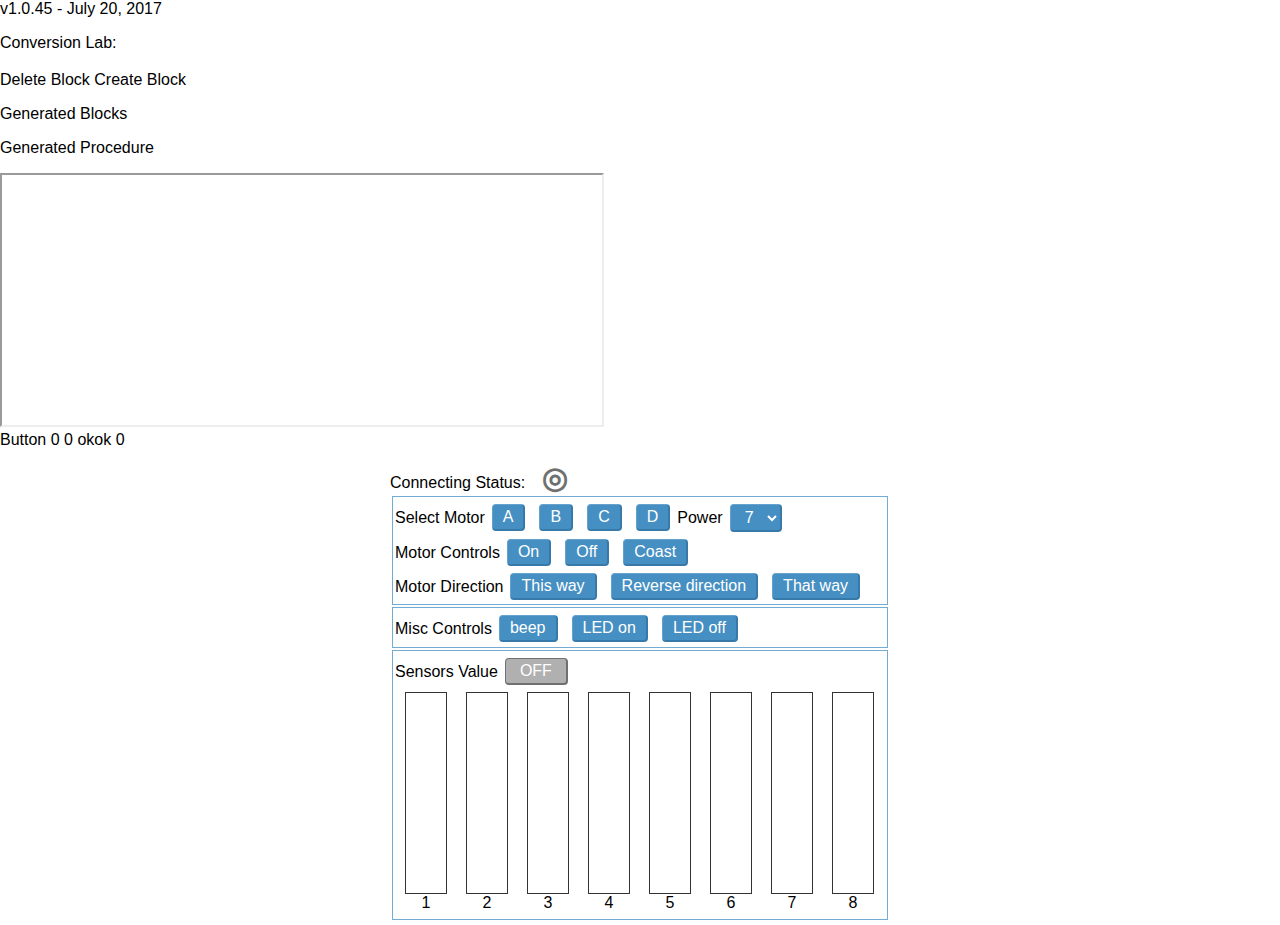
==== commit a3aa6db5: "intkey block added" ====
--- a/index.html
+++ b/index.html
@@ -71,7 +71,7 @@
 </head>
 <body>
 
-<div id="versionNO">v1.0.44 - Dec 18, 2016</div>
+<div id="versionNO">v1.0.45 - July 20, 2017</div>
 
 <div id="spatialContentTemplate" class="contentSpatial">
 	<div class="mainArea">
@@ -131,6 +131,13 @@
           <block type="text"></block>
         </value>
       </block>
+
+      <block type="get_int_value_of_key">
+        <value name="key_name">
+          <block type="text"></block>
+        </value>        
+      </block>
+
       <block type="send_string_message">
         <value name="message">
           <block type="text"></block>
@@ -352,6 +359,14 @@
     </category>
     <category name=" "></category>
     <category name="Program Control">
+    <block type="control_forever_wait" x="94" y="432">
+          <value name="NAME">
+            <block type="math_number" id="11">
+              <field name="number">1</field>
+            </block>
+          </value>
+
+    </block>
       <block type="control_forever" x="94" y="432"></block>
       <block type="control_repeat" inline="true" x="86" y="323">
         <value name="times">
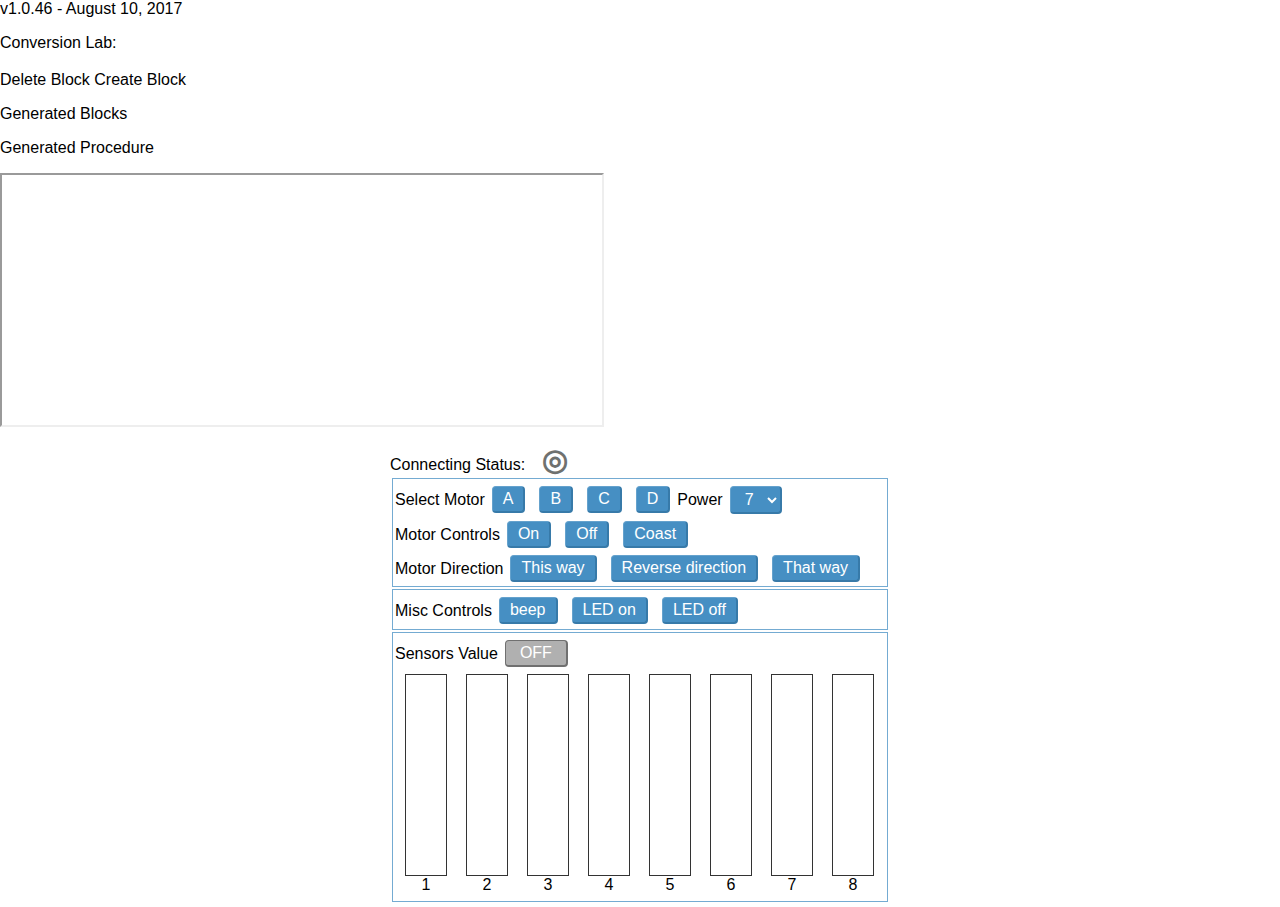
==== commit 3750d243: "v1.0.46 Updated UIs" ====
--- a/index.html
+++ b/index.html
@@ -1,31 +1,6 @@
-
-<!--
-Update : 21 August 2015 - 5:51am
-Update : 15 May 2015 - 4:30pm
-Update : 3 April 2015 - 9:00am
-Update : 27 March 2015 - 3:16pm
-Update : 3 February 2015 - 2:18pm
-Update : 17 December 2014 - 12:52am
-Update : 8 December 2014 - 11:35pm
-Update : 18 November 2014 - 6:50pm
-Update : 28 October 2014 - 10:45am
-Update : 24 October 2014 - 12:15am
-Update : 21 October 2014 - 7:30am
-Update : 12 September 2014 - 11:28pm
-Update : 10 September 2014 - 5:03am
-Update : 6 September 2014 - 5:57pm
-Update : 2 September 2014 - 2:56am
-Update : 29 August 2014 - 5:12am
-Update : 19 August 2014 - 11:43pm
-Update : 18 August 2014 - 6:38am
-Update : 4 August 2014 - 4:36m
-Update : 26 July 2014 - 2:28pm
-
-
--->
-
 <!DOCTYPE html>
 <html>
+
 <head>
   <meta charset="utf-8">
   <meta name="google" value="notranslate">
@@ -57,219 +32,50 @@
 
 
 
-	<script src="./dist/keyboard.js"></script>
-
-	<script type="text/javascript">
-
-		keyboardJS.bind('=', function(e) {
-			console.log('= is pressed');
-		});
-
-	</script>
+  <script src="./dist/keyboard.js"></script>
+
+  <script type="text/javascript">
+    keyboardJS.bind('=', function(e) {
+      console.log('= is pressed');
+    });
+  </script>
 
 
 </head>
+
 <body>
 
-<div id="versionNO">v1.0.45 - July 20, 2017</div>
-
-<div id="spatialContentTemplate" class="contentSpatial">
-	<div class="mainArea">
-		<p>Conversion Lab: </p>
-		<h3></h3>
-		<div class="wrapper spatialWrapper"></div>
-	</div>
-		<div class="control">
-			<a class="deleteBlock">Delete Block</a>
-			<a class="submit">Create Block</a>
-		</div>
-	<div class="procedure">
-		<p>Generated Blocks</p>
-	</div>
-	<div class="exBlock">
-		<p>Generated Procedure</p>
-		<iframe class="iframe" style="width: 600px; height: 250px;"></iframe>
-	</div>
-</div>
+  <div id="versionNO">v1.0.46 - August 10, 2017</div>
+
+  <div id="spatialContentTemplate" class="contentSpatial">
+    <div class="mainArea">
+      <p>Conversion Lab: </p>
+      <h3></h3>
+      <div class="wrapper spatialWrapper"></div>
+    </div>
+    <div class="control">
+      <a class="deleteBlock">Delete Block</a>
+      <a class="submit">Create Block</a>
+    </div>
+    <div class="procedure">
+      <p>Generated Blocks</p>
+    </div>
+    <div class="exBlock">
+      <p>Generated Procedure</p>
+      <iframe class="iframe" style="width: 600px; height: 250px;"></iframe>
+    </div>
+  </div>
 
   <script type="text/javascript">
-    document.write(codepage.start({}, null,
-        {lang: BlocklyApps.LANG,
-         langSrc: BlocklyApps.languagePack()}));
+    document.write(codepage.start({}, null, {
+      lang: BlocklyApps.LANG,
+      langSrc: BlocklyApps.languagePack()
+    }));
   </script>
 
   <xml style="display: none">
-  <block id="block_control_if_state_change" type="control_if_state_change" inline="false" class="rPiBlocks"></block>
+    <block id="block_control_if_state_change" type="control_if_state_change" inline="false" class="rPiBlocks"></block>
   </xml>
-
-
-  <category id="rPiBlocks">
-    <category name="GoGo <-> Raspberry Pi Communication" class="rPiBlocks">
-      <block type="key_value">
-        <title name="key_name">Button</title>
-        <value name="key_value_input">
-          <block type="text"></block>
-        </value>
-      </block>
-      <block type="control_if" id="13" inline="false">
-        <value name="condition">
-          <block type="key_value" id="14" inline="true">
-            <field name="key_name">Button</field>
-            <value name="key_value_input">
-              <block type="text" id="15">
-                <field name="TEXT"></field>
-              </block>
-            </value>
-          </block>
-        </value>
-      </block>
-      <block type="key_value_unrestricted">
-        <value name="key_name">
-          <block type="text"></block>
-        </value>
-        <value name="key_value_input">
-          <block type="text"></block>
-        </value>
-      </block>
-
-      <block type="get_int_value_of_key">
-        <value name="key_name">
-          <block type="text"></block>
-        </value>        
-      </block>
-
-      <block type="send_string_message">
-        <value name="message">
-          <block type="text"></block>
-        </value>
-        <value name="topic">
-          <block type="text"></block>
-        </value>
-      </block>
-      <block type="send_number_message">
-        <value name="message">
-          <block type="math_number" >
-            <field name="number">0</field>
-          </block>
-        </value>
-        <value name="topic">
-          <block type="text"></block>
-        </value>
-      </block>
-    </category>
-    <category name="Cloud Services" class="rPiBlocks">
-      <block type="ifttt_trigger">
-        <value name="message">
-          <block type="math_number" >
-            <field name="number">0</field>
-          </block>
-        </value>
-        <value name="topic">
-          <block type="text"></block>
-        </value>
-      </block>
-      <block type="ifttt_trigger">
-        <value name="message">
-          <block type="text" ></block>
-        </value>
-        <value name="topic">
-          <block type="text"></block>
-        </value>
-      </block>
-      <block type="telegram_message">
-        <text class="blocklyText">okok</text>
-        <value name="message">
-          <block type="math_number" >
-            <field name="number">0</field>
-          </block>
-        </value>
-      </block>
-      <block type="telegram_message">
-        <title name="message_type">Message</title>
-        <value name="message">
-          <block type="text" ></block>
-        </value>
-      </block>
-      <block type="if_telegram_message">
-        <value name="key_value_input">
-          <block type="text"></block>
-        </value>
-      </block>
-    </category>
-    <category name="Text message" class="rPiBlocks">
-      <!-- <block type="use_sms"></block> -->
-      <block type="send_sms">
-        <value name="number">
-          <block type="text"></block>
-        </value>
-        <value name="message">
-          <block type="text"></block>
-        </value>
-      </block>
-    </category>
-    <category name="Send E-mail" class="rPiBlocks">
-      <block type="send_email">
-        <value name="email">
-          <block type="text"></block>
-        </value>
-        <value name="title">
-          <block type="text"></block>
-        </value>
-        <value name="body">
-          <block type="text"></block>
-        </value>
-      </block>
-    </category>
-    <category name="RFID" class="rPiBlocks">
-      <block type="userfid"></block>
-      <block type="read_from_rfid"></block>
-      <block type="write_to_rfid"></block>
-    </category>
-    <category name="Finger Scan" class="rPiBlocks">
-      <block type="use_finer_scan"></block>
-      <block type="identify_finger"></block>
-      <block type="enroll_finger"></block>
-    </category>
-    <category name="Camera" class="rPiBlocks">
-      <block type="use_camera"></block>
-      <block type="close_camera"></block>
-      <block type="start_find_face"></block>
-      <block type="stop_find_face"></block>
-      <block type="found_face"></block>
-      <block type="take_snapshot"></block>
-      <block type="camera_is_on"></block>
-      <block type="find_face_is_on"></block>
-    </category>
-    <category name="Sound" class="rPiBlocks">
-      <block type="play_sound" inline="true">
-        <value name="string">
-          <block type="text"></block>
-        </value>
-      </block>
-      <block type="stop_sound"></block>
-      <block type="say" inline="true">
-        <value name="string">
-          <block type="text"></block>
-        </value>
-      </block>
-    </category>
-    <category name="Image" class="rPiBlocks">
-      <block type="show_image" inline="true">
-        <value name="string">
-          <block type="text"></block>
-        </value>
-      </block>
-      <block type="hide_image"></block>
-      <block type="screen_tapped"></block>
-    </category>
-    <category name="Data recording" class="rPiBlocks">
-      <block type="record_as" inline="true">
-        <value name="string">
-          <block type="text"></block>
-        </value>
-      </block>
-    </category>
-  </category>
 
 
   <xml id="toolbox" style="display: none">
@@ -359,14 +165,14 @@
     </category>
     <category name=" "></category>
     <category name="Program Control">
-    <block type="control_forever_wait" x="94" y="432">
-          <value name="NAME">
-            <block type="math_number" id="11">
-              <field name="number">1</field>
-            </block>
-          </value>
-
-    </block>
+      <block type="control_forever_wait" x="94" y="432">
+        <value name="NAME">
+          <block type="math_number" id="11">
+            <field name="number">1</field>
+          </block>
+        </value>
+
+      </block>
       <block type="control_forever" x="94" y="432"></block>
       <block type="control_repeat" inline="true" x="86" y="323">
         <value name="times">
@@ -409,7 +215,7 @@
           </block>
         </value>
       </block>
-      <block type="control_if_state_change" inline="false" >
+      <block type="control_if_state_change" inline="false">
         <value name="condition">
           <block type="math_equal" id="32" inline="true">
             <field name="cond">&gt;</field>
@@ -466,26 +272,26 @@
       </block>
       <block type="math_in_between">
         <value name="lower">
-          <block type="math_number" >
+          <block type="math_number">
             <field name="number">0</field>
           </block>
         </value>
         <value name="upper">
-          <block type="math_number" >
+          <block type="math_number">
             <field name="number">100</field>
           </block>
         </value>
       </block>
       <block type="variable_increase_by">
         <value name="increment">
-          <block type="math_number" >
+          <block type="math_number">
             <field name="number">1</field>
           </block>
         </value>
       </block>
       <block type="variable_decrease_by">
         <value name="increment">
-          <block type="math_number" >
+          <block type="math_number">
             <field name="number">1</field>
           </block>
         </value>
@@ -523,6 +329,7 @@
     <category name="DC Motor">
       <block type="action_motor" x="133" y="331"></block>
       <block type="action_motor_is_on" x="133" y="331"></block>
+      <block type="action_motor_is_cw"></block>
       <block type="motor_action_turn" x="122" y="51">
         <title name="turn">on</title>
       </block>
@@ -1204,7 +1011,173 @@
           </value>
         </block>
       </category>
-
+    </category>
+    <category id="rPiBlocks" name="Raspberry Pi Commands">
+      <category name="Camera" class="rPiBlocks">
+        <block type="use_camera"></block>
+        <block type="close_camera"></block>
+        <block type="start_find_face"></block>
+        <block type="stop_find_face"></block>
+        <block type="found_face"></block>
+        <block type="take_snapshot"></block>
+        <block type="camera_is_on"></block>
+        <block type="find_face_is_on"></block>
+      </category>
+      <category name="Cloud Services" class="rPiBlocks">
+        <block type="ifttt_trigger">
+          <value name="message">
+            <block type="math_number">
+              <field name="number">0</field>
+            </block>
+          </value>
+          <value name="topic">
+            <block type="text"></block>
+          </value>
+        </block>
+        <block type="ifttt_trigger">
+          <value name="message">
+            <block type="text"></block>
+          </value>
+          <value name="topic">
+            <block type="text"></block>
+          </value>
+        </block>
+        <block type="telegram_message">
+          <text class="blocklyText">okok</text>
+          <value name="message">
+            <block type="math_number">
+              <field name="number">0</field>
+            </block>
+          </value>
+        </block>
+        <block type="telegram_message">
+          <title name="message_type">Message</title>
+          <value name="message">
+            <block type="text"></block>
+          </value>
+        </block>
+        <block type="if_telegram_message">
+          <value name="key_value_input">
+            <block type="text"></block>
+          </value>
+        </block>
+      </category>
+      <category name="Data recording" class="rPiBlocks">
+        <block type="record_as" inline="true">
+          <value name="string">
+            <block type="text"></block>
+          </value>
+        </block>
+      </category>
+      <category name="E-mail" class="rPiBlocks">
+        <block type="send_email">
+          <value name="email">
+            <block type="text"></block>
+          </value>
+          <value name="title">
+            <block type="text"></block>
+          </value>
+          <value name="body">
+            <block type="text"></block>
+          </value>
+        </block>
+      </category>
+      <category name="Finger Scan" class="rPiBlocks">
+        <block type="use_finer_scan"></block>
+        <block type="identify_finger"></block>
+        <block type="enroll_finger"></block>
+      </category>
+      <category name="GoGo <-> Raspberry Pi Communication" class="rPiBlocks">
+        <block type="key_value">
+          <title name="key_name">Button</title>
+          <value name="key_value_input">
+            <block type="text"></block>
+          </value>
+        </block>
+        <block type="control_if" id="13" inline="false">
+          <value name="condition">
+            <block type="key_value" id="14" inline="true">
+              <field name="key_name">Button</field>
+              <value name="key_value_input">
+                <block type="text" id="15">
+                  <field name="TEXT"></field>
+                </block>
+              </value>
+            </block>
+          </value>
+        </block>
+        <block type="key_value_unrestricted">
+          <value name="key_name">
+            <block type="text"></block>
+          </value>
+          <value name="key_value_input">
+            <block type="text"></block>
+          </value>
+        </block>
+
+        <block type="get_int_value_of_key">
+          <value name="key_name">
+            <block type="text"></block>
+          </value>
+        </block>
+
+        <block type="send_string_message">
+          <value name="message">
+            <block type="text"></block>
+          </value>
+          <value name="topic">
+            <block type="text"></block>
+          </value>
+        </block>
+        <block type="send_number_message">
+          <value name="message">
+            <block type="math_number">
+              <field name="number">0</field>
+            </block>
+          </value>
+          <value name="topic">
+            <block type="text"></block>
+          </value>
+        </block>
+      </category>
+      <category name="Image" class="rPiBlocks">
+        <block type="show_image" inline="true">
+          <value name="string">
+            <block type="text"></block>
+          </value>
+        </block>
+        <block type="hide_image"></block>
+        <block type="screen_tapped"></block>
+      </category>
+      <category name="RFID" class="rPiBlocks">
+        <block type="userfid"></block>
+        <block type="read_from_rfid"></block>
+        <block type="write_to_rfid"></block>
+      </category>
+      <category name="Sound" class="rPiBlocks">
+        <block type="play_sound" inline="true">
+          <value name="string">
+            <block type="text"></block>
+          </value>
+        </block>
+        <block type="stop_sound"></block>
+        <block type="say" inline="true">
+          <value name="string">
+            <block type="text"></block>
+          </value>
+        </block>
+      </category>
+      <category name="Text message" class="rPiBlocks">
+        <!-- <block type="use_sms"></block> -->
+        <block type="send_sms">
+          <value name="number">
+            <block type="text"></block>
+          </value>
+          <value name="message">
+            <block type="text"></block>
+          </value>
+        </block>
+      </category>
 
     </category>
     <category name=" "></category>
@@ -1834,28 +1807,28 @@
        -->
   </xml>
 
-<div id="gogoMonitor" >
-	<!--<div id="gogoMonitorHeader">Gogo Monitor</div>-->
-	<!--<div id="gogoMonitorCloseBTN">×</div>-->
-	<div id="gogoStatusArea">
-		<p>
-			Connecting Status: <span id="gogoStatus" class=""></span>
-		</p>
-		<div class="clearfix"></div>
-	</div>
-	<div id="motorArea" class="border">
-		<div id="selectMotor" style="float: left;">
-			<p>Select Motor</p>
-			<div id="motorA" class="commandBTN">A</div>
-			<div id="motorB" class="commandBTN">B</div>
-			<div id="motorC" class="commandBTN">C</div>
-			<div id="motorD" class="commandBTN">D</div>
-			<div class="clearfix"></div>
-		</div>
-		<div id="motorPower" style="float: left;">
-			<p>Power</p>
-			<div id="setMotorPower" style="float: left;">
-				<select>
+  <div id="gogoMonitor">
+    <!--<div id="gogoMonitorHeader">Gogo Monitor</div>-->
+    <!--<div id="gogoMonitorCloseBTN">×</div>-->
+    <div id="gogoStatusArea">
+      <p>
+        Connecting Status: <span id="gogoStatus" class=""></span>
+      </p>
+      <div class="clearfix"></div>
+    </div>
+    <div id="motorArea" class="border">
+      <div id="selectMotor" style="float: left;">
+        <p>Select Motor</p>
+        <div id="motorA" class="commandBTN">A</div>
+        <div id="motorB" class="commandBTN">B</div>
+        <div id="motorC" class="commandBTN">C</div>
+        <div id="motorD" class="commandBTN">D</div>
+        <div class="clearfix"></div>
+      </div>
+      <div id="motorPower" style="float: left;">
+        <p>Power</p>
+        <div id="setMotorPower" style="float: left;">
+          <select>
 				  <option value="7">7</option>
 				  <option value="6">6</option>
 				  <option value="5">5</option>
@@ -1864,107 +1837,123 @@
 				  <option value="2">2</option>
 				  <option value="1">1</option>
 				</select>
-			</div>
-			<div class="clearfix"></div>
-		</div>
-		<div class="clearfix"></div>
-		<div id="motorControls">
-			<p>Motor Controls</p>
-			<div id="motorOn" class="commandBTN">On</div>
-			<div id="motorOff" class="commandBTN">Off</div>
-			<div id="motorBreak" class="commandBTN">Break</div>
-			<div id="motorCoast" class="commandBTN">Coast</div>
-			<div class="clearfix"></div>
-		</div>
-		<div id="motorDirection">
-			<p>Motor Direction</p>
-			<div id="motorThisway" class="commandBTN">This way</div>
-			<div id="motorRD" class="commandBTN">Reverse direction</div>
-			<div id="motorThatway" class="commandBTN">That way</div>
-			<div class="clearfix"></div>
-		</div>
-	</div>
-	<div id="output" class="border">
-		<p>Misc Controls</p>
-		<div id="beep" class="commandBTN">beep</div>
-		<div id="ledOn" class="commandBTN">LED on</div>
-		<div id="ledOff" class="commandBTN">LED off</div>
-		<div class="clearfix"></div>
-	</div>
-	<div id="sensor" class="border">
-		<p>Sensors Value</p>
-		<div id="sensorOption">
-			<div id="sensorOptionBTN" class="commandBTN">OFF</div>
-			<div class="clearfix"></div>
-		</div>
-		<div id="barGraph">
-			<div class="sensor" id="sensor1">
-				<div class="sensorValue"></div>
-				<div class="gate anime2">
-					<div class="inner"><div class="sensorValue"></div></div>
-				</div>
-			</div>
-			<div class="sensor" id="sensor2">
-				<div class="sensorValue"></div>
-				<div class="gate anime2">
-					<div class="inner"><div class="sensorValue"></div></div>
-				</div>
-			</div>
-			<div class="sensor" id="sensor3">
-				<div class="sensorValue"></div>
-				<div class="gate anime2">
-					<div class="inner"><div class="sensorValue"></div></div>
-				</div>
-			</div>
-			<div class="sensor" id="sensor4">
-				<div class="sensorValue"></div>
-				<div class="gate anime2">
-					<div class="inner"><div class="sensorValue"></div></div>
-				</div>
-			</div>
-			<div class="sensor" id="sensor5">
-				<div class="sensorValue"></div>
-				<div class="gate anime2">
-					<div class="inner"><div class="sensorValue"></div></div>
-				</div>
-			</div>
-			<div class="sensor" id="sensor6">
-				<div class="sensorValue"></div>
-				<div class="gate anime2">
-					<div class="inner"><div class="sensorValue"></div></div>
-				</div>
-			</div>
-			<div class="sensor" id="sensor7">
-				<div class="sensorValue"></div>
-				<div class="gate anime2">
-					<div class="inner"><div class="sensorValue"></div></div>
-				</div>
-			</div>
-			<div class="sensor" id="sensor8">
-				<div class="sensorValue"></div>
-				<div class="gate anime2">
-					<div class="inner"><div class="sensorValue"></div></div>
-				</div>
-			</div>
-			<div class="clearfix"></div>
-			<div id="sensorLabel">
-				<div class="label">1</div>
-				<div class="label">2</div>
-				<div class="label">3</div>
-				<div class="label">4</div>
-				<div class="label">5</div>
-				<div class="label">6</div>
-				<div class="label">7</div>
-				<div class="label">8</div>
-				<div class="clearfix"></div>
-			</div>
-		</div>
-	</div>
-</div>
-
-
-
-<!--<div id="spatialContentTemplate" class="contentSpatial">
+        </div>
+        <div class="clearfix"></div>
+      </div>
+      <div class="clearfix"></div>
+      <div id="motorControls">
+        <p>Motor Controls</p>
+        <div id="motorOn" class="commandBTN">On</div>
+        <div id="motorOff" class="commandBTN">Off</div>
+        <div id="motorBreak" class="commandBTN">Break</div>
+        <div id="motorCoast" class="commandBTN">Coast</div>
+        <div class="clearfix"></div>
+      </div>
+      <div id="motorDirection">
+        <p>Motor Direction</p>
+        <div id="motorThisway" class="commandBTN">This way</div>
+        <div id="motorRD" class="commandBTN">Reverse direction</div>
+        <div id="motorThatway" class="commandBTN">That way</div>
+        <div class="clearfix"></div>
+      </div>
+    </div>
+    <div id="output" class="border">
+      <p>Misc Controls</p>
+      <div id="beep" class="commandBTN">beep</div>
+      <div id="ledOn" class="commandBTN">LED on</div>
+      <div id="ledOff" class="commandBTN">LED off</div>
+      <div class="clearfix"></div>
+    </div>
+    <div id="sensor" class="border">
+      <p>Sensors Value</p>
+      <div id="sensorOption">
+        <div id="sensorOptionBTN" class="commandBTN">OFF</div>
+        <div class="clearfix"></div>
+      </div>
+      <div id="barGraph">
+        <div class="sensor" id="sensor1">
+          <div class="sensorValue"></div>
+          <div class="gate anime2">
+            <div class="inner">
+              <div class="sensorValue"></div>
+            </div>
+          </div>
+        </div>
+        <div class="sensor" id="sensor2">
+          <div class="sensorValue"></div>
+          <div class="gate anime2">
+            <div class="inner">
+              <div class="sensorValue"></div>
+            </div>
+          </div>
+        </div>
+        <div class="sensor" id="sensor3">
+          <div class="sensorValue"></div>
+          <div class="gate anime2">
+            <div class="inner">
+              <div class="sensorValue"></div>
+            </div>
+          </div>
+        </div>
+        <div class="sensor" id="sensor4">
+          <div class="sensorValue"></div>
+          <div class="gate anime2">
+            <div class="inner">
+              <div class="sensorValue"></div>
+            </div>
+          </div>
+        </div>
+        <div class="sensor" id="sensor5">
+          <div class="sensorValue"></div>
+          <div class="gate anime2">
+            <div class="inner">
+              <div class="sensorValue"></div>
+            </div>
+          </div>
+        </div>
+        <div class="sensor" id="sensor6">
+          <div class="sensorValue"></div>
+          <div class="gate anime2">
+            <div class="inner">
+              <div class="sensorValue"></div>
+            </div>
+          </div>
+        </div>
+        <div class="sensor" id="sensor7">
+          <div class="sensorValue"></div>
+          <div class="gate anime2">
+            <div class="inner">
+              <div class="sensorValue"></div>
+            </div>
+          </div>
+        </div>
+        <div class="sensor" id="sensor8">
+          <div class="sensorValue"></div>
+          <div class="gate anime2">
+            <div class="inner">
+              <div class="sensorValue"></div>
+            </div>
+          </div>
+        </div>
+        <div class="clearfix"></div>
+        <div id="sensorLabel">
+          <div class="label">1</div>
+          <div class="label">2</div>
+          <div class="label">3</div>
+          <div class="label">4</div>
+          <div class="label">5</div>
+          <div class="label">6</div>
+          <div class="label">7</div>
+          <div class="label">8</div>
+          <div class="clearfix"></div>
+        </div>
+      </div>
+    </div>
+  </div>
+
+
+
+  <!--<div id="spatialContentTemplate" class="contentSpatial">
 	<div class="mainArea">
 		<p>Mapping: ConvertYtoX</p>
 		<div class="wrapper spatialWrapper"></div>
@@ -1982,44 +1971,44 @@
 	</div>
 </div>-->
 
-<div id="selectInputPopup" class="mouseEvent displayNone">
-	<div class="background "></div>
-	<div id="selectInputContainer">
-		<div id="selectInputWrapper">
-			<h3>Choose Input</h3>
-			<div class="wrapper">
-				<div class="left">
-					<input id="radioPopupSensor" type="radio" name="input" value="sensor" checked /> Sensor,
-					<input id="radioPopupSwitch" type="radio" name="input" value="switch"  />Switch
-					<p id="inputPopupLeft">
-						<input type="radio" name="sensor" value="1" checked /> 1 &nbsp;&nbsp;&nbsp;&nbsp;
-						<input type="radio" name="sensor" value="2" /> 2 <br />
-						<input type="radio" name="sensor" value="3" /> 3 &nbsp;&nbsp;&nbsp;&nbsp;
-						<input type="radio" name="sensor" value="4" /> 4 <br />
-						<input type="radio" name="sensor" value="5" /> 5 &nbsp;&nbsp;&nbsp;&nbsp;
-						<input type="radio" name="sensor" value="6" /> 6 <br />
-						<input type="radio" name="sensor" value="7" /> 7 &nbsp;&nbsp;&nbsp;&nbsp;
-						<input type="radio" name="sensor" value="8" /> 8 <br />
-					</p>
-				</div>
-				<div class="right">
-					<input id="radioPopupVariable" type="radio" name="input" value="variable" /> Variable
-					<p id="inputPopupRight">
-						<span>name</span> <input id="inputVariableName" type="text" name="varName" value="" /><br />
-						<span>min</span> <input id="inputVariableMin" type="text" name="minInput" value="0"  /> <br />
-						<span>max</span> <input id="inputVariableMax" type="text" name="maxInput" value="1024" />
-					</p>
-				</div>
-				<div class="clearfix"></div>
-				<div class="bottom">
-					<input id="inputPopupConfirm" class="mouseEvent" type="button" name="" value="Confirm" />
-					<input id="inputPopupCancel" class="mouseEvent" type="button" name="" value="Cancel" />
-				</div>
-			</div>
-
-		</div>
-	</div>
-</div>
+  <div id="selectInputPopup" class="mouseEvent displayNone">
+    <div class="background "></div>
+    <div id="selectInputContainer">
+      <div id="selectInputWrapper">
+        <h3>Choose Input</h3>
+        <div class="wrapper">
+          <div class="left">
+            <input id="radioPopupSensor" type="radio" name="input" value="sensor" checked /> Sensor,
+            <input id="radioPopupSwitch" type="radio" name="input" value="switch" />Switch
+            <p id="inputPopupLeft">
+              <input type="radio" name="sensor" value="1" checked /> 1 &nbsp;&nbsp;&nbsp;&nbsp;
+              <input type="radio" name="sensor" value="2" /> 2 <br />
+              <input type="radio" name="sensor" value="3" /> 3 &nbsp;&nbsp;&nbsp;&nbsp;
+              <input type="radio" name="sensor" value="4" /> 4 <br />
+              <input type="radio" name="sensor" value="5" /> 5 &nbsp;&nbsp;&nbsp;&nbsp;
+              <input type="radio" name="sensor" value="6" /> 6 <br />
+              <input type="radio" name="sensor" value="7" /> 7 &nbsp;&nbsp;&nbsp;&nbsp;
+              <input type="radio" name="sensor" value="8" /> 8 <br />
+            </p>
+          </div>
+          <div class="right">
+            <input id="radioPopupVariable" type="radio" name="input" value="variable" /> Variable
+            <p id="inputPopupRight">
+              <span>name</span> <input id="inputVariableName" type="text" name="varName" value="" /><br />
+              <span>min</span> <input id="inputVariableMin" type="text" name="minInput" value="0" /> <br />
+              <span>max</span> <input id="inputVariableMax" type="text" name="maxInput" value="1024" />
+            </p>
+          </div>
+          <div class="clearfix"></div>
+          <div class="bottom">
+            <input id="inputPopupConfirm" class="mouseEvent" type="button" name="" value="Confirm" />
+            <input id="inputPopupCancel" class="mouseEvent" type="button" name="" value="Cancel" />
+          </div>
+        </div>
+
+      </div>
+    </div>
+  </div>
 
 </body>
 
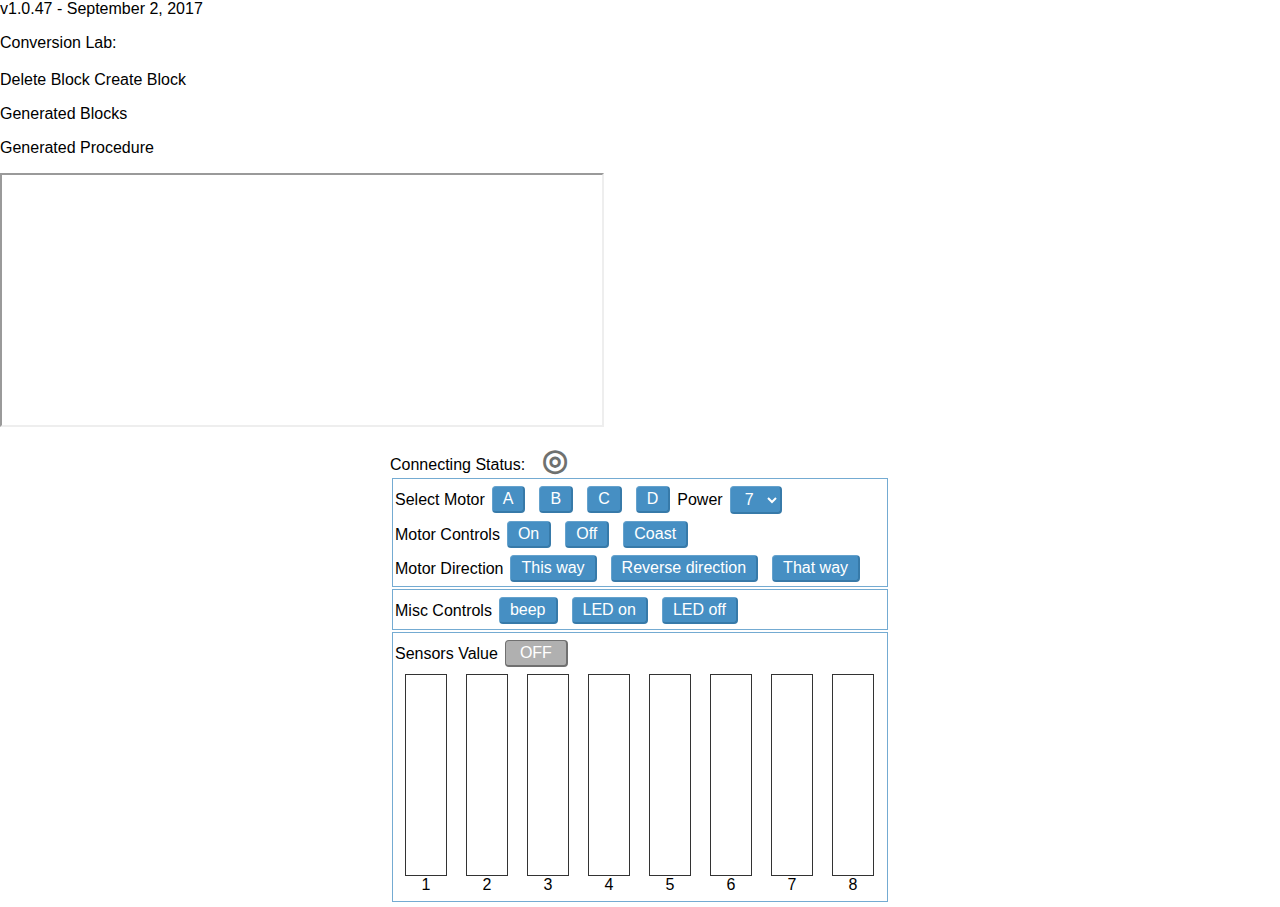
==== commit 661cbf7a: "- Fixed a procedure named "time between" - Added a new "Import" button" ====
--- a/index.html
+++ b/index.html
@@ -45,7 +45,7 @@
 
 <body>
 
-  <div id="versionNO">v1.0.46 - August 10, 2017</div>
+  <div id="versionNO">v1.0.47 - September 2, 2017</div>
 
   <div id="spatialContentTemplate" class="contentSpatial">
     <div class="mainArea">
@@ -419,7 +419,7 @@
           <title name="date">4</title>
         </block>
 
-        <block type="procedures_defreturn" id="24" inline="true" collapsed="true" x="317" y="278">
+        <block type="procedures_defreturn" inline="true" collapsed="true" x="277" y="181">
           <mutation>
             <arg name="start hour"></arg>
             <arg name="start minute"></arg>
@@ -428,96 +428,134 @@
           </mutation>
           <field name="NAME">time between</field>
           <statement name="STACK">
-            <block type="variables_set" id="25" inline="false">
-              <field name="VAR">get hour</field>
-              <value name="VALUE">
-                <block type="clock_date" id="26">
-                  <field name="date">2</field>
-                </block>
-              </value>
-              <next>
-                <block type="variables_set" id="27" inline="false">
-                  <field name="VAR">get min</field>
+            <block type="control_ifelse" id="588" inline="false">
+              <value name="condition">
+                <block type="math_equal" id="589" inline="true">
+                  <field name="cond">=</field>
+                  <value name="left">
+                    <block type="clock_date" id="590">
+                      <field name="date">2</field>
+                    </block>
+                  </value>
+                  <value name="right">
+                    <block type="variables_get" id="591">
+                      <field name="VAR">start hour</field>
+                    </block>
+                  </value>
+                </block>
+              </value>
+              <statement name="if">
+                <block type="variables_set" id="592" inline="false">
+                  <field name="VAR">is_started</field>
                   <value name="VALUE">
-                    <block type="clock_date" id="28">
-                      <field name="date">1</field>
-                    </block>
-                  </value>
-                </block>
-              </next>
-            </block>
-          </statement>
-          <value name="RETURN">
-            <block type="math_andor" id="29" inline="true">
-              <field name="andor">and</field>
-              <value name="left">
-                <block type="math_andor" id="30" inline="true">
-                  <field name="andor">and</field>
-                  <value name="left">
-                    <block type="math_equal" id="31" inline="true">
+                    <block type="math_equal" id="593" inline="true">
                       <field name="cond">&gt;=</field>
                       <value name="left">
-                        <block type="variables_get" id="32">
-                          <field name="VAR">get hour</field>
+                        <block type="clock_date" id="594">
+                          <field name="date">1</field>
                         </block>
                       </value>
                       <value name="right">
-                        <block type="variables_get" id="33">
+                        <block type="variables_get" id="595">
+                          <field name="VAR">start minute</field>
+                        </block>
+                      </value>
+                    </block>
+                  </value>
+                </block>
+              </statement>
+              <statement name="else">
+                <block type="variables_set" id="596" inline="false">
+                  <field name="VAR">is_started</field>
+                  <value name="VALUE">
+                    <block type="math_equal" id="597" inline="true">
+                      <field name="cond">&gt;</field>
+                      <value name="left">
+                        <block type="clock_date" id="598">
+                          <field name="date">2</field>
+                        </block>
+                      </value>
+                      <value name="right">
+                        <block type="variables_get" id="599">
                           <field name="VAR">start hour</field>
                         </block>
                       </value>
                     </block>
                   </value>
-                  <value name="right">
-                    <block type="math_equal" id="34" inline="true">
-                      <field name="cond">&gt;=</field>
+                </block>
+              </statement>
+              <next>
+                <block type="control_ifelse" id="600" inline="false">
+                  <value name="condition">
+                    <block type="math_equal" id="601" inline="true">
+                      <field name="cond">=</field>
                       <value name="left">
-                        <block type="variables_get" id="35">
-                          <field name="VAR">get min</field>
+                        <block type="clock_date" id="602">
+                          <field name="date">2</field>
                         </block>
                       </value>
                       <value name="right">
-                        <block type="variables_get" id="36">
-                          <field name="VAR">start minute</field>
-                        </block>
-                      </value>
-                    </block>
-                  </value>
-                </block>
-              </value>
-              <value name="right">
-                <block type="math_andor" id="37" inline="true">
-                  <field name="andor">and</field>
-                  <value name="left">
-                    <block type="math_equal" id="38" inline="true">
-                      <field name="cond">&lt;=</field>
-                      <value name="left">
-                        <block type="variables_get" id="39">
-                          <field name="VAR">get hour</field>
-                        </block>
-                      </value>
-                      <value name="right">
-                        <block type="variables_get" id="40">
+                        <block type="variables_get" id="603">
                           <field name="VAR">end hour</field>
                         </block>
                       </value>
                     </block>
                   </value>
-                  <value name="right">
-                    <block type="math_equal" id="41" inline="true">
-                      <field name="cond">&lt;=</field>
-                      <value name="left">
-                        <block type="variables_get" id="42">
-                          <field name="VAR">get min</field>
+                  <statement name="if">
+                    <block type="variables_set" id="604" inline="false">
+                      <field name="VAR">is_ended</field>
+                      <value name="VALUE">
+                        <block type="math_equal" id="605" inline="true">
+                          <field name="cond">&lt;=</field>
+                          <value name="left">
+                            <block type="clock_date" id="606">
+                              <field name="date">1</field>
+                            </block>
+                          </value>
+                          <value name="right">
+                            <block type="variables_get" id="607">
+                              <field name="VAR">start minute</field>
+                            </block>
+                          </value>
                         </block>
                       </value>
-                      <value name="right">
-                        <block type="variables_get" id="43">
-                          <field name="VAR">end minute</field>
+                    </block>
+                  </statement>
+                  <statement name="else">
+                    <block type="variables_set" id="608" inline="false">
+                      <field name="VAR">is_ended</field>
+                      <value name="VALUE">
+                        <block type="math_equal" id="609" inline="true">
+                          <field name="cond">&lt;</field>
+                          <value name="left">
+                            <block type="clock_date" id="610">
+                              <field name="date">2</field>
+                            </block>
+                          </value>
+                          <value name="right">
+                            <block type="variables_get" id="611">
+                              <field name="VAR">start hour</field>
+                            </block>
+                          </value>
                         </block>
                       </value>
                     </block>
-                  </value>
+                  </statement>
+                </block>
+              </next>
+            </block>
+          </statement>
+          <value name="RETURN">
+            <block type="math_andor" id="612" inline="true">
+              <field name="andor">and</field>
+              <value name="left">
+                <block type="variables_get" id="613">
+                  <field name="VAR">is_started</field>
+                </block>
+              </value>
+              <value name="right">
+                <block type="variables_get" id="614">
+                  <field name="VAR">is_ended</field>
                 </block>
               </value>
             </block>
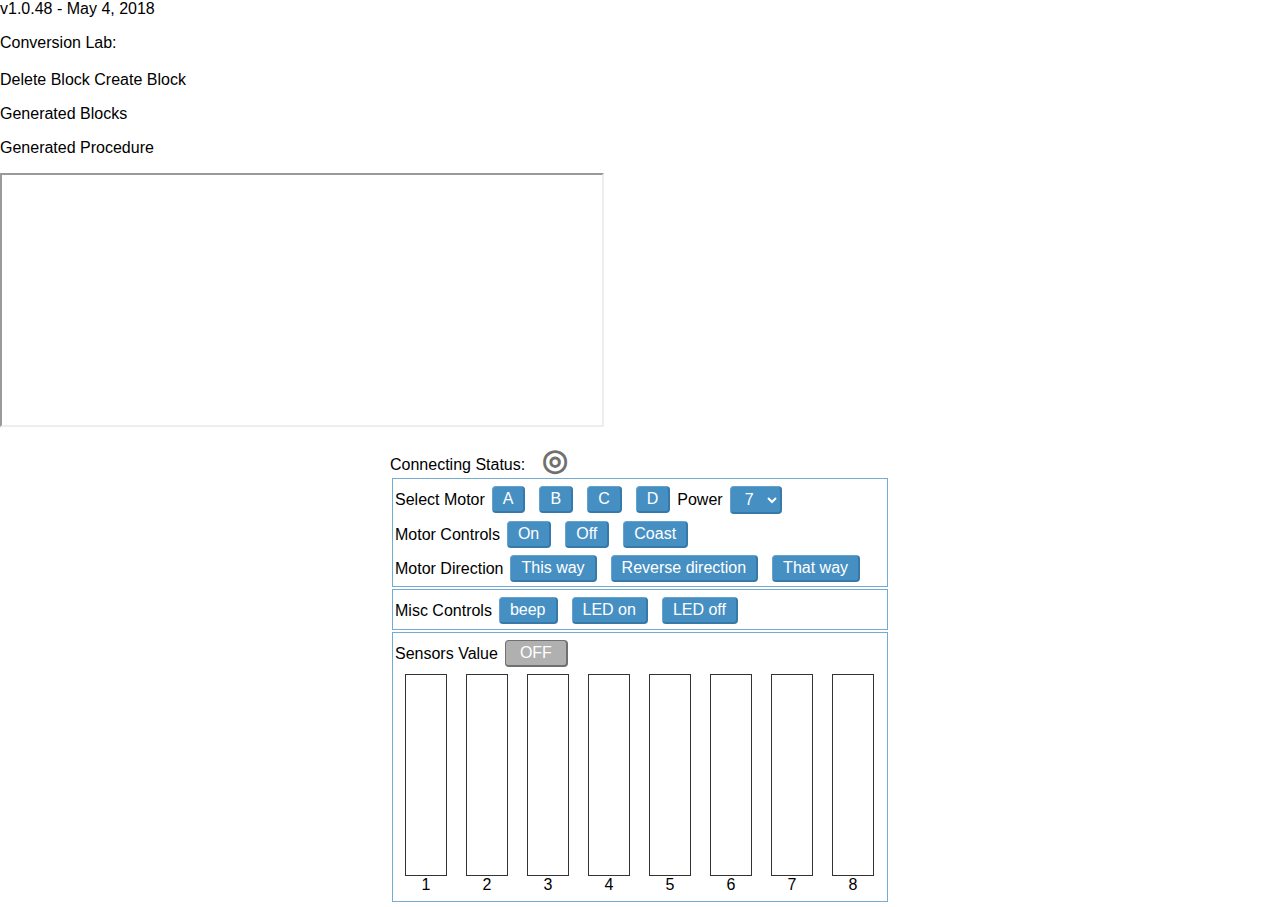
==== commit 3b561aad: "update version" ====
--- a/index.html
+++ b/index.html
@@ -45,7 +45,7 @@
 
 <body>
 
-  <div id="versionNO">v1.0.47 - September 2, 2017</div>
+  <div id="versionNO">v1.0.48 - May 4, 2018</div>
 
   <div id="spatialContentTemplate" class="contentSpatial">
     <div class="mainArea">
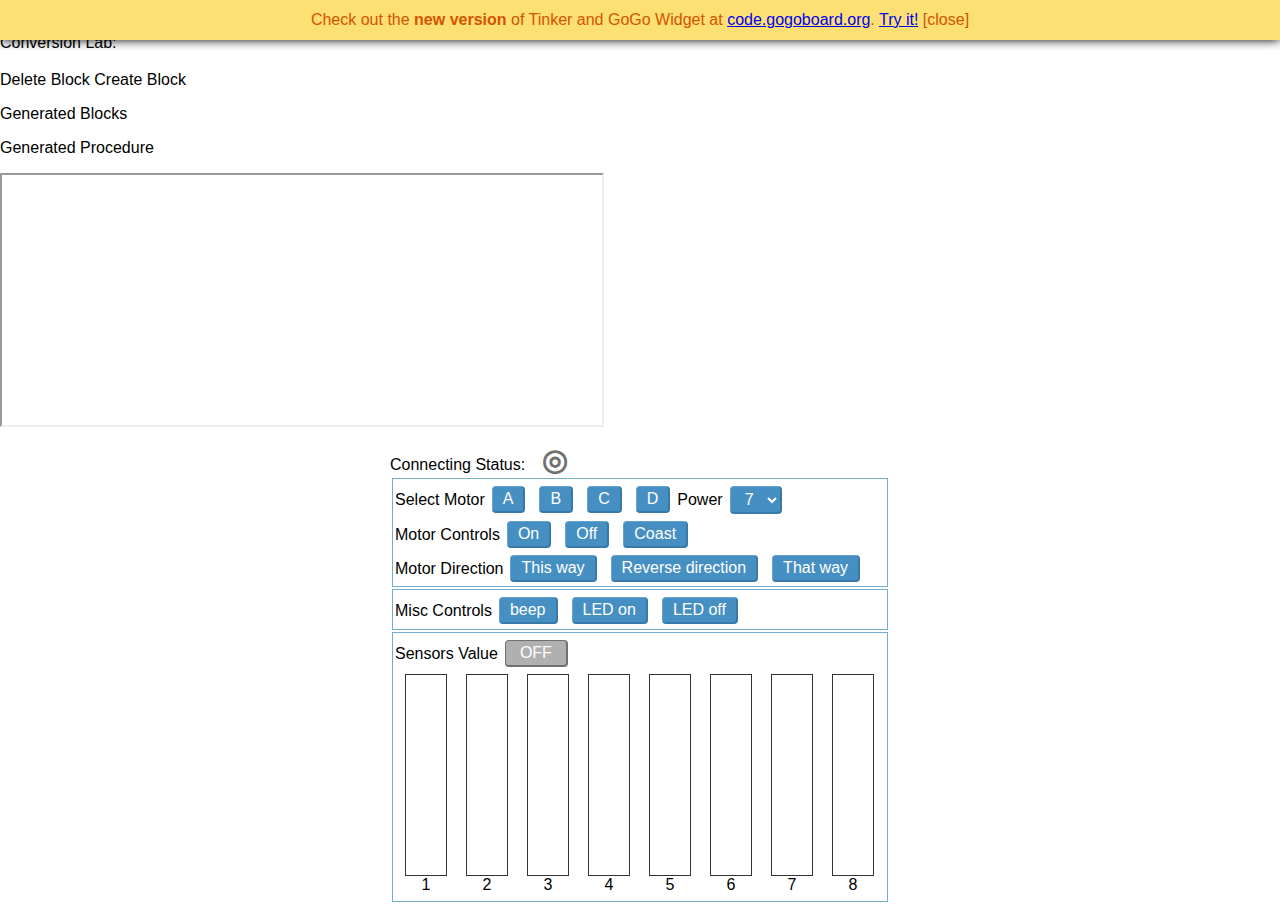
==== commit eefc70ad: "Added new version alert" ====
--- a/index.html
+++ b/index.html
@@ -40,6 +40,23 @@
     });
   </script>
 
+  <style>
+    #new-version-alert {
+        position: absolute;
+        z-index: 6001;
+        top: 0;
+        left: 0;
+        right: 0;
+        color: #d35400;
+        background: #fde073;
+        text-align: center;
+        line-height: 2.5;
+        overflow: hidden; 
+        -webkit-box-shadow: 0 0 10px black;
+        -moz-box-shadow:    0 0 10px black;
+        box-shadow:         0 0 10px black;
+    }
+  </style>
 
 </head>
 
@@ -2048,6 +2065,16 @@
     </div>
   </div>
 
+  <div id="new-version-alert">
+    Check out the <b>new version</b> of Tinker and GoGo Widget at <a href="https://code.gogoboard.org">code.gogoboard.org</a>. <a href="https://code.gogoboard.org">Try it!</a>   <a id="new-version-alert-close" title="Close">[close]</a>
+  </div>
+  <script>
+      close = document.getElementById("new-version-alert-close");
+      close.addEventListener('click', function() {
+        note = document.getElementById("new-version-alert");
+        note.style.display = 'none';
+      }, false);
+     </script>
 </body>
 
 
